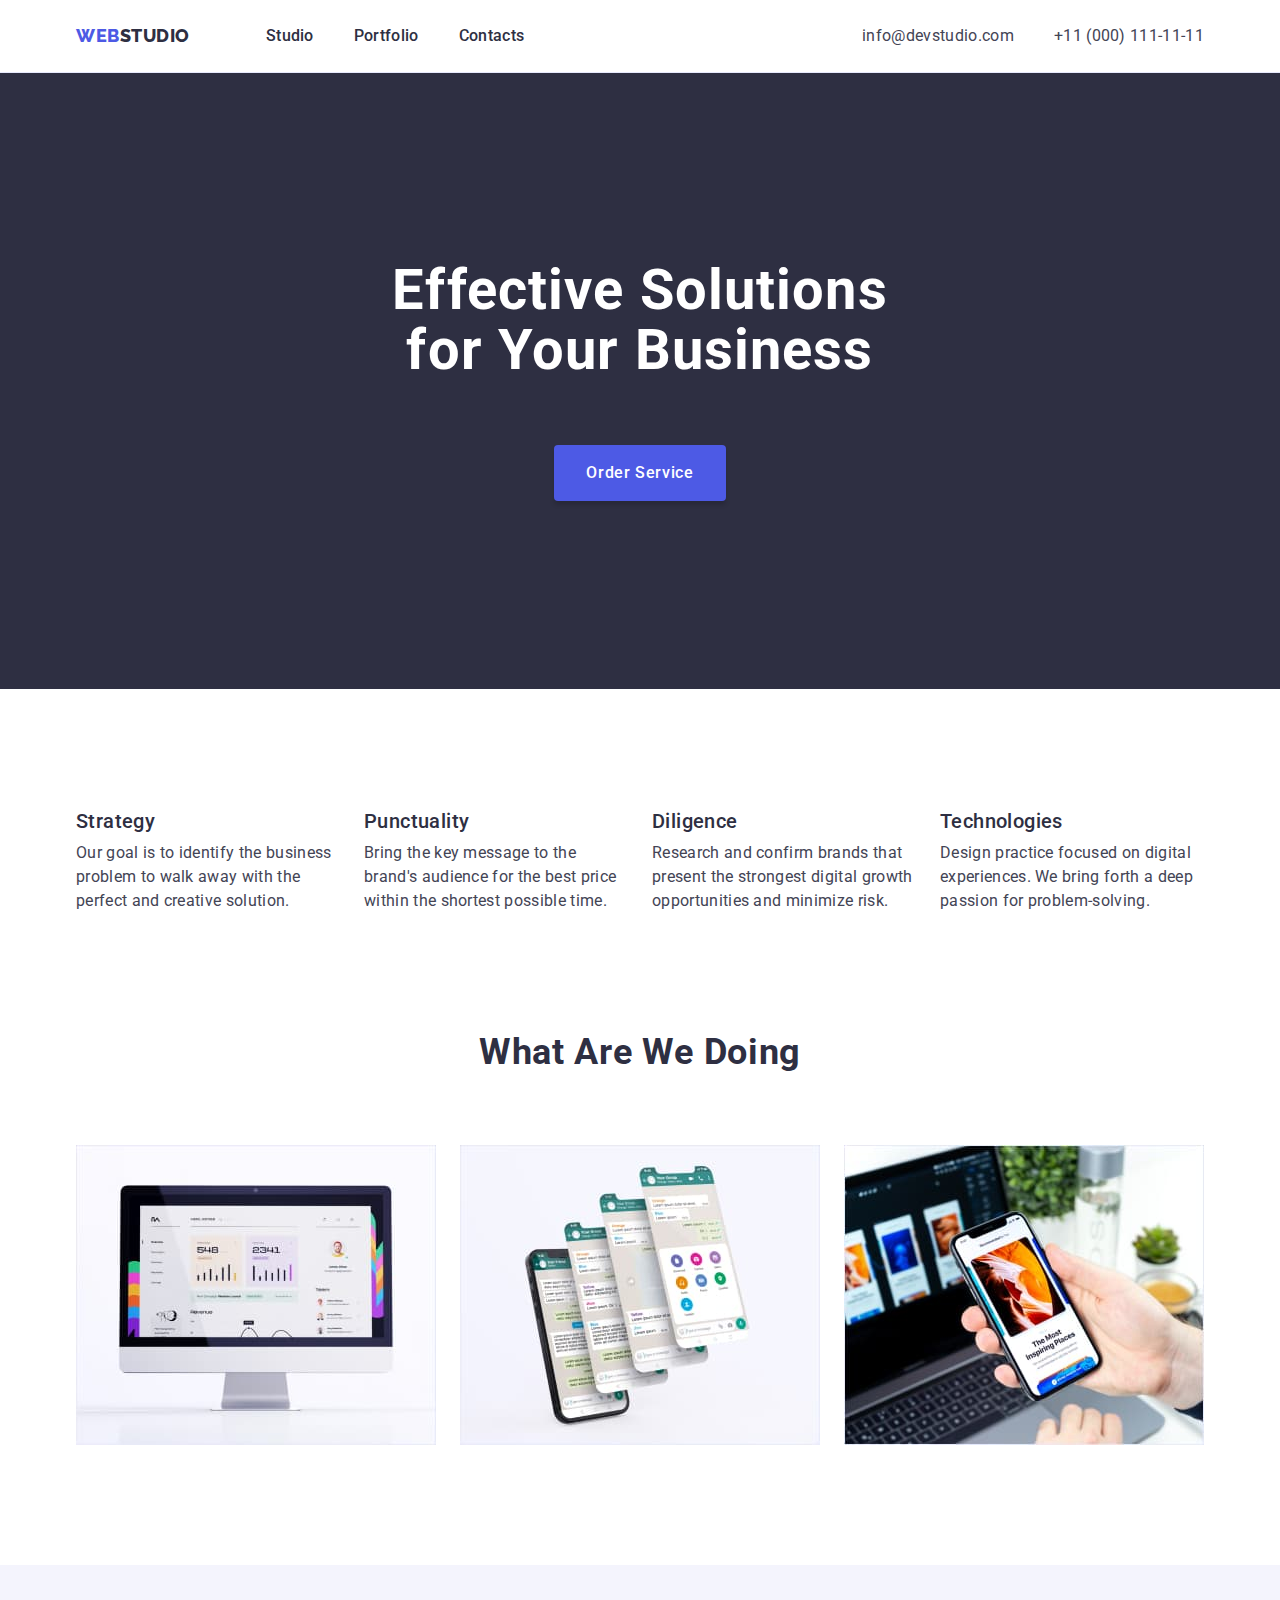
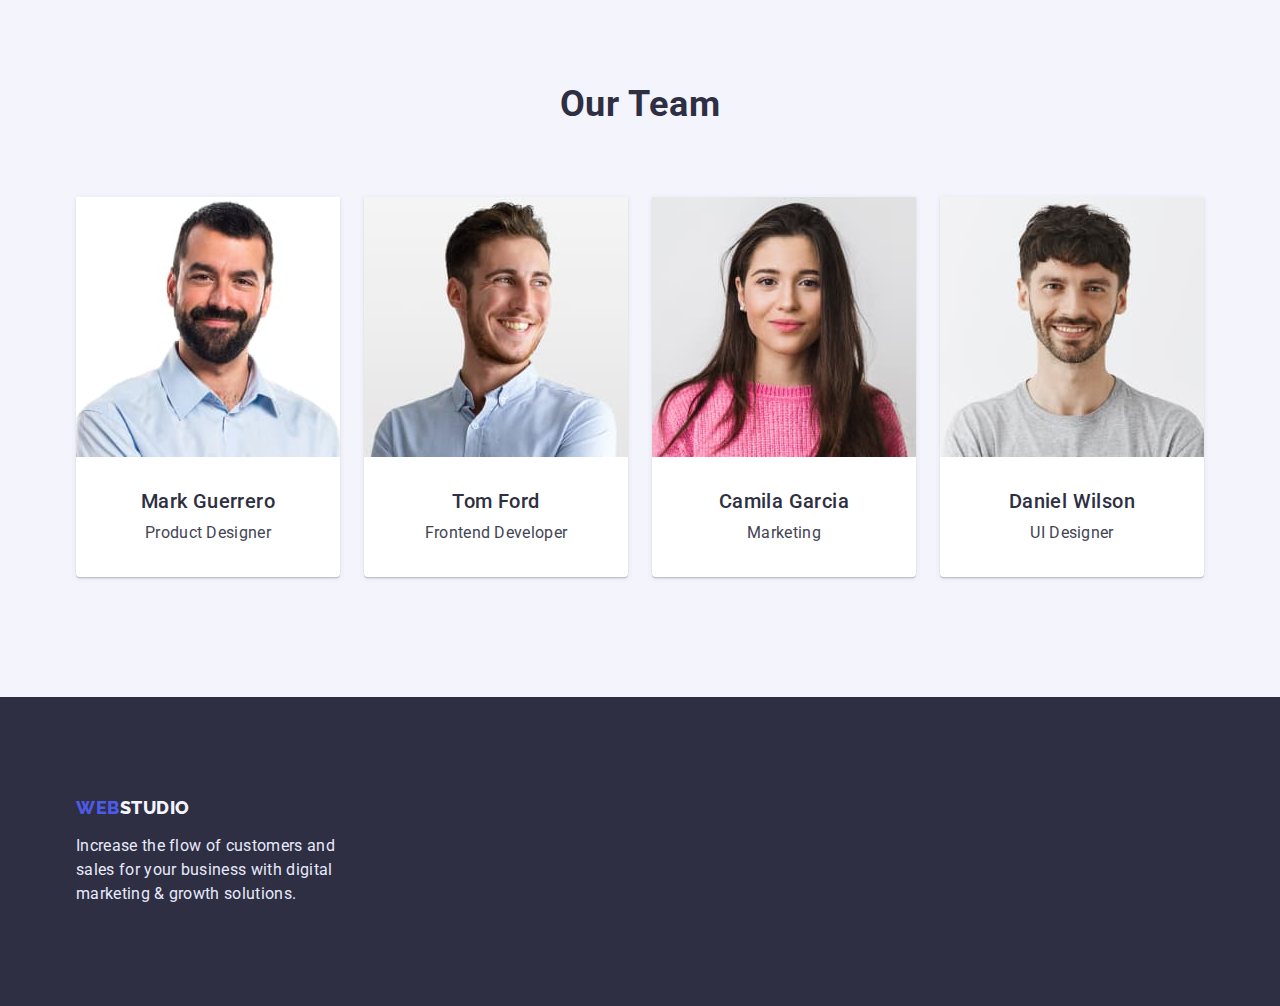
==== index.html @ 1bf8ed66 "Initial commit" ====
<!DOCTYPE html>
<html lang="en">
  <head>
    <meta charset="UTF-8" />
    <meta http-equiv="X-UA-Compatible" content="IE=edge" />
    <meta name="viewport" content="width=, initial-scale=1.0" />
    <title>Document</title>
    <link rel="preconnect" href="https://fonts.googleapis.com" />
    <link rel="preconnect" href="https://fonts.gstatic.com" crossorigin />
    <link
      href="https://fonts.googleapis.com/css2?family=Raleway:wght@800&family=Roboto:wght@400;500;700;900&display=swap"
      rel="stylesheet"
    />
    <link
      rel="stylesheet"
      href="https://cdn.jsdelivr.net/npm/modern-normalize@1.1.0/modern-normalize.min.css"
    />
    <link rel="stylesheet" href="./css/style.css" />
  </head>
  <body>
    <header class="section-header">
      <div class="container header-container">
        <nav class="header-navigation">
          <a class="header-logo link" href="./index.html">
            <span>Web</span>Studio</a
          >
          <ul class="header-list list">
            <li class="header-links">
              <a class="header-link link" href="./index.html">Studio</a>
            </li>
            <li class="header-links">
              <a class="header-link link" href="./portfolio.html">Portfolio</a>
            </li>
            <li class="header-links">
              <a class="header-link link" href="#Contacts">Contacts</a>
            </li>
          </ul>
        </nav>
        <address class="link-address">
          <ul class="contact-list list">
            <li class="contact-item">
              <a class="contact-link link" href="mailto:info@devstudio.com"
                >info@devstudio.com</a
              >
            </li>
            <li class="contact-item">
              <a class="contact-tel link" href="tel:+110001111111"
                >+11 (000) 111-11-11</a
              >
            </li>
          </ul>
        </address>
      </div>
    </header>
    <main>
      <!--section1-->
      <section class="hero section">
        <div class="container">
          <h1 class="hero-title">Effective Solutions for Your Business</h1>
          <button type="button" class="hero-btn">Order Service</button>
        </div>
      </section>
      <!--section2-->
      <section class="feature section">
        <div class="container">
          <h2 class="visually-hidden">Features</h2>
          <ul class="feature-list list">
            <li class="list-item">
              <h3 class="feature-subtitle section-subtitle">Strategy</h3>
              <p class="feature-text section-text">
                Our goal is to identify the business problem to walk away with
                the perfect and creative solution.
              </p>
            </li>
            <li class="list-item">
              <h3 class="feature-subtitle section-subtitle">Punctuality</h3>
              <p class="feature-text section-text">
                Bring the key message to the brand's audience for the best price
                within the shortest possible time.
              </p>
            </li>
            <li class="list-item">
              <h3 class="feature-subtitle section-subtitle">Diligence</h3>
              <p class="feature-text section-text">
                Research and confirm brands that present the strongest digital
                growth opportunities and minimize risk.
              </p>
            </li>
            <li class="list-item">
              <h3 class="feature-subtitle section-subtitle">Technologies</h3>
              <p class="feature-text section-text">
                Design practice focused on digital experiences. We bring forth a
                deep passion for problem-solving.
              </p>
            </li>
          </ul>
        </div>
      </section>
      <!--section3-->
      <section class="about section">
        <div class="container">
          <h2 class="about-title section-title">What are we doing</h2>
          <ul class="list-about list">
            <li class="list-about-item">
              <img
                src="./images/desktop.jpg"
                alt="computer monitor"
                width="360"
              />
            </li>
            <li class="list-about-item">
              <img src="./images/phone_app.jpg" alt="phone apps" width="360" />
            </li>
            <li class="list-about-item">
              <img
                src="./images/connection.jpg"
                alt="take a phone in a hand near the laptop"
                width="360"
              />
            </li>
          </ul>
        </div>
      </section>
      <!--section4-->
      <section class="team section">
        <div class="container">
          <h2 class="team-title section-title">Our Team</h2>
          <ul class="about-team list">
            <li class="team-card">
              <img src="./images/mark.jpg" alt="man" width="264" />
              <div class="card-content">
                <h3 class="team-subtitle section-subtitle">Mark Guerrero</h3>
                <p class="team-text section-text">Product Designer</p>
              </div>
            </li>
            <li class="team-card">
              <img src="./images/tom.jpg" alt="man" width="264" />
              <div class="card-content">
                <h3 class="team-subtitle section-subtitle">Tom Ford</h3>
                <p class="team-text section-text">Frontend Developer</p>
              </div>
            </li>
            <li class="team-card">
              <img src="./images/camila.jpg" alt="woman" width="264" />
              <div class="card-content">
                <h3 class="team-subtitle section-subtitle">Camila Garcia</h3>
                <p class="team-text section-text">Marketing</p>
              </div>
            </li>
            <li class="team-card">
              <img src="./images/daniel.jpg" alt="man" width="264" />
              <div class="card-content">
                <h3 class="team-subtitle section-subtitle">Daniel Wilson</h3>
                <p class="team-text section-text">UI Designer</p>
              </div>
            </li>
          </ul>
        </div>
      </section>
    </main>
    <!--Footer-->
    <footer class="footer">
      <div class="container">
        <a class="footer-logo link" href="./index.html">
          <span>Web</span>Studio</a
        >
        <p class="footer-text">
          Increase the flow of customers and sales for your business with
          digital marketing & growth solutions.
        </p>
      </div>
    </footer>
  </body>
</html>
---- css/style.css ----
:root {
  --main-title-color: #2e2f42;
  --second-title-color: #ffffff;
  --main-text-color: #434455;
  --second-text-color: #e7e9fc;
  --main-link-text-color: #2e2f42;
  --second-link-text-color: #4d5ae5;
  --third-link-text-color: #f4f4fd;
  --main-btn-text-color: #4d5ae5;
  --second-btn-text-color: #ffffff;
  --main-btn-bcg-color: #4d5ae5;
  --second-btn-bcg-color: #f4f4fd;
  --hero-btn-bcg-color: #404bbf;
  --accent-color: #4d5ae5;
  --main-bcg-color: #ffffff;
  --second-bcg-color: #2e2f42;
  --third-bcg-color: #f4f4fd;
}

/* body */
body {
  font-family: "Roboto", sans-serif;
  background-color: var(--main-bcg-color);
  font-size: 16px;
}

.list {
  padding: 0;
  margin: 0;

  list-style: none;
}

.list-item {
  width: calc((100% - 72px) / 4);
}
.list-item:not(:last-child) {
  margin-right: 24px;
}
h1,
h2,
h3,
p {
  margin-top: 0;
  margin-bottom: 0;
}
.link {
  text-decoration: none;
}
.section-title {
  margin-bottom: 72px;
  text-align: center;

  font-size: 36px;
  line-height: 1.11;

  letter-spacing: 0.02em;
  text-transform: capitalize;
  color: var(--main-title-color);
}
.section-subtitle {
  margin-bottom: 8px;

  font-weight: 500;
  font-size: 20px;
  line-height: 1.2;
  letter-spacing: 0.02em;
  color: var(--main-title-color);
}
.section-text {
  line-height: 1.5;
  letter-spacing: 0.02em;
  color: var(--main-text-color);
}
.visually-hidden {
  position: absolute;
  white-space: nowrap;
  width: 1px;
  height: 1px;
  overflow: hidden;
  border: 0;
  padding: 0;
  clip: rect(0 0 0 0);
  clip-path: inset(50%);
  margin: -1px;
}
.section{
  padding: 120px 0;
}
.container {
  max-width: 1158px;
  padding: 0px 15px;
  margin: 0 auto;
}

img {
  display: block;
  max-width: 100%;
  height: auto;
}
/* header */
.section-header {
  border-bottom: 1px solid #e7e9fc;
}
.header-container {
  display: flex;
  align-items: center;
  justify-content: space-between;
}

.header-navigation {
  display: flex;
  align-items: center;
}

.header-list,
.contact-list {
  display: flex;
}

.header-list .link,
.contact-list .link {
  display: block;
  padding: 24px 0;
}

.header-links:not(:last-child),
.contact-item:not(:last-child) {
  margin-right: 40px;
}

.header-link {
  font-weight: 500;
  line-height: 1.5;
  letter-spacing: 0.02em;
  color: var(--main-link-text-color);
}
.header-link:hover,
.header-link:focus {
  color: var(--accent-color);
}
.header-logo {
  margin-right: 76px;
  font-family: "Raleway", sans-serif;
  font-weight: 800;
  font-size: 18px;
  line-height: 1.33;
  
  letter-spacing: 0.03em;
  text-transform: uppercase;
  color: var(--main-link-text-color);
}

.header-logo span {
  color: var(--second-link-text-color);
}

.link-address {
  font-style: normal;
}

.contact-list {
  margin-left: auto;
}

.contact-item {
  display: block;
}

.contact-link,
.contact-tel {
  line-height: 1.5;
  letter-spacing: 0.02em;
  color: var(--main-text-color);
}
.contact-link:hover,
.contact-link:focus {
  color: var(--accent-color);
}

/* section1 */
.hero {
  padding: 188px 0;
  text-align: center;
  background: var(--second-bcg-color);
}
.hero-title {
  width: 500px;
  margin: 0 auto  64px;

  font-size: 56px;
  line-height: 1.07;
  letter-spacing: 0.02em;
  color: var(--second-title-color);
}

.hero-btn {
  border: none;
  display: inline-block;
  padding: 16px 32px;
  font-family: inherit;
  font-weight: 500;
  font-size: 16px;
  line-height: 1.5;
  letter-spacing: 0.04em;
  color: var(--second-btn-text-color);
  background: var(--main-btn-bcg-color);
  box-shadow: 0px 4px 4px rgba(0, 0, 0, 0.15);
  border-radius: 4px;
  cursor: pointer;
}
.hero-btn:hover,
.hero-btn:focus {
  background: var(--hero-btn-bcg-color);
  box-shadow: 0px 4px 4px rgba(0, 0, 0, 0.15);
  border-radius: 4px;
}
/* Portfolio */
.btn {
  display: inline-block;
}
.list-btn .btn + .btn {
  margin-left: 24px;
}

.list-btn {
  margin-bottom: 72px;
  text-align: center;
}

.btn-items {
  padding: 12px 24px;

  font-family: inherit;
  font-weight: 500;
  font-size: 16px;
  line-height: 1.5;
  display: flex;
  align-items: center;
  text-align: center;
  letter-spacing: 0.04em;
  color: var(--main-btn-text-color);
  background: var(--second-btn-bcg-color);
  border: 1px solid #e7e9fc;
  border-radius: 4px;
  cursor: pointer;
}

.btn-items:hover,
.btn-items:focus {
  background: var(--main-btn-bcg-color);
  box-shadow: 0px 3px 1px rgba(0, 0, 0, 0.1), 0px 2px 1px rgba(0, 0, 0, 0.08),
    0px 2px 2px rgba(0, 0, 0, 0.12);
  border-radius: 4px;
  color: var(--second-btn-text-color);
}

.portfolio {
  padding-top: 96px;
}
.image-list {
  display: flex;
  flex-wrap: wrap;
  row-gap: 48px;
  column-gap: 24px;
}

.image-item {
  width: calc((100% - 48px) / 3);
  padding: 0;
}

.img {
  padding: 32px 16px;
  border-right: 1px solid #e7e9fc;
  border-left: 1px solid #e7e9fc;
  border-bottom: 1px solid #e7e9fc;
}

/* section2 */

.feature-list {
  display: flex;
}

.list .list-item {
  text-align: left;
}

/* section3 */
.about {
  padding-top: 0;
}
.list-about {
  display: flex;
  gap: 24px;
}
.list-about-item {
  min-width: 360px;
}

/* section4 */
.team {
  background: var(--third-bcg-color);
}
.about-team {
  display: flex;
  flex-wrap: wrap;
  gap: 24px;
}
.card-content {
  padding: 32px 0;
}
.team-card {
  display: inline-block;
  text-align: center;

  background: var(--main-bcg-color);
  box-shadow: 0px 1px 6px rgba(46, 47, 66, 0.08),
    0px 1px 1px rgba(46, 47, 66, 0.16), 0px 2px 1px rgba(46, 47, 66, 0.08);
  border-radius: 0px 0px 4px 4px;
}
/* footer */
.footer {
  padding: 100px 0;

  background: var(--second-bcg-color);
}

.footer-logo {
  margin-bottom: 16px;
  font-family: "Raleway", sans-serif;
  font-style: normal;
  font-weight: 800;
  font-size: 18px;
  line-height: 1.17;
  display: block;
  
  letter-spacing: 0.03em;
  text-transform: uppercase;
  color: var(--third-link-text-color);
}
.footer-logo span {
  color: var(--second-link-text-color);
}
.footer-text {
  width: 264px;
  text-align: left;
  line-height: 1.5;
  letter-spacing: 0.02em;
  color: var(--second-text-color);
}
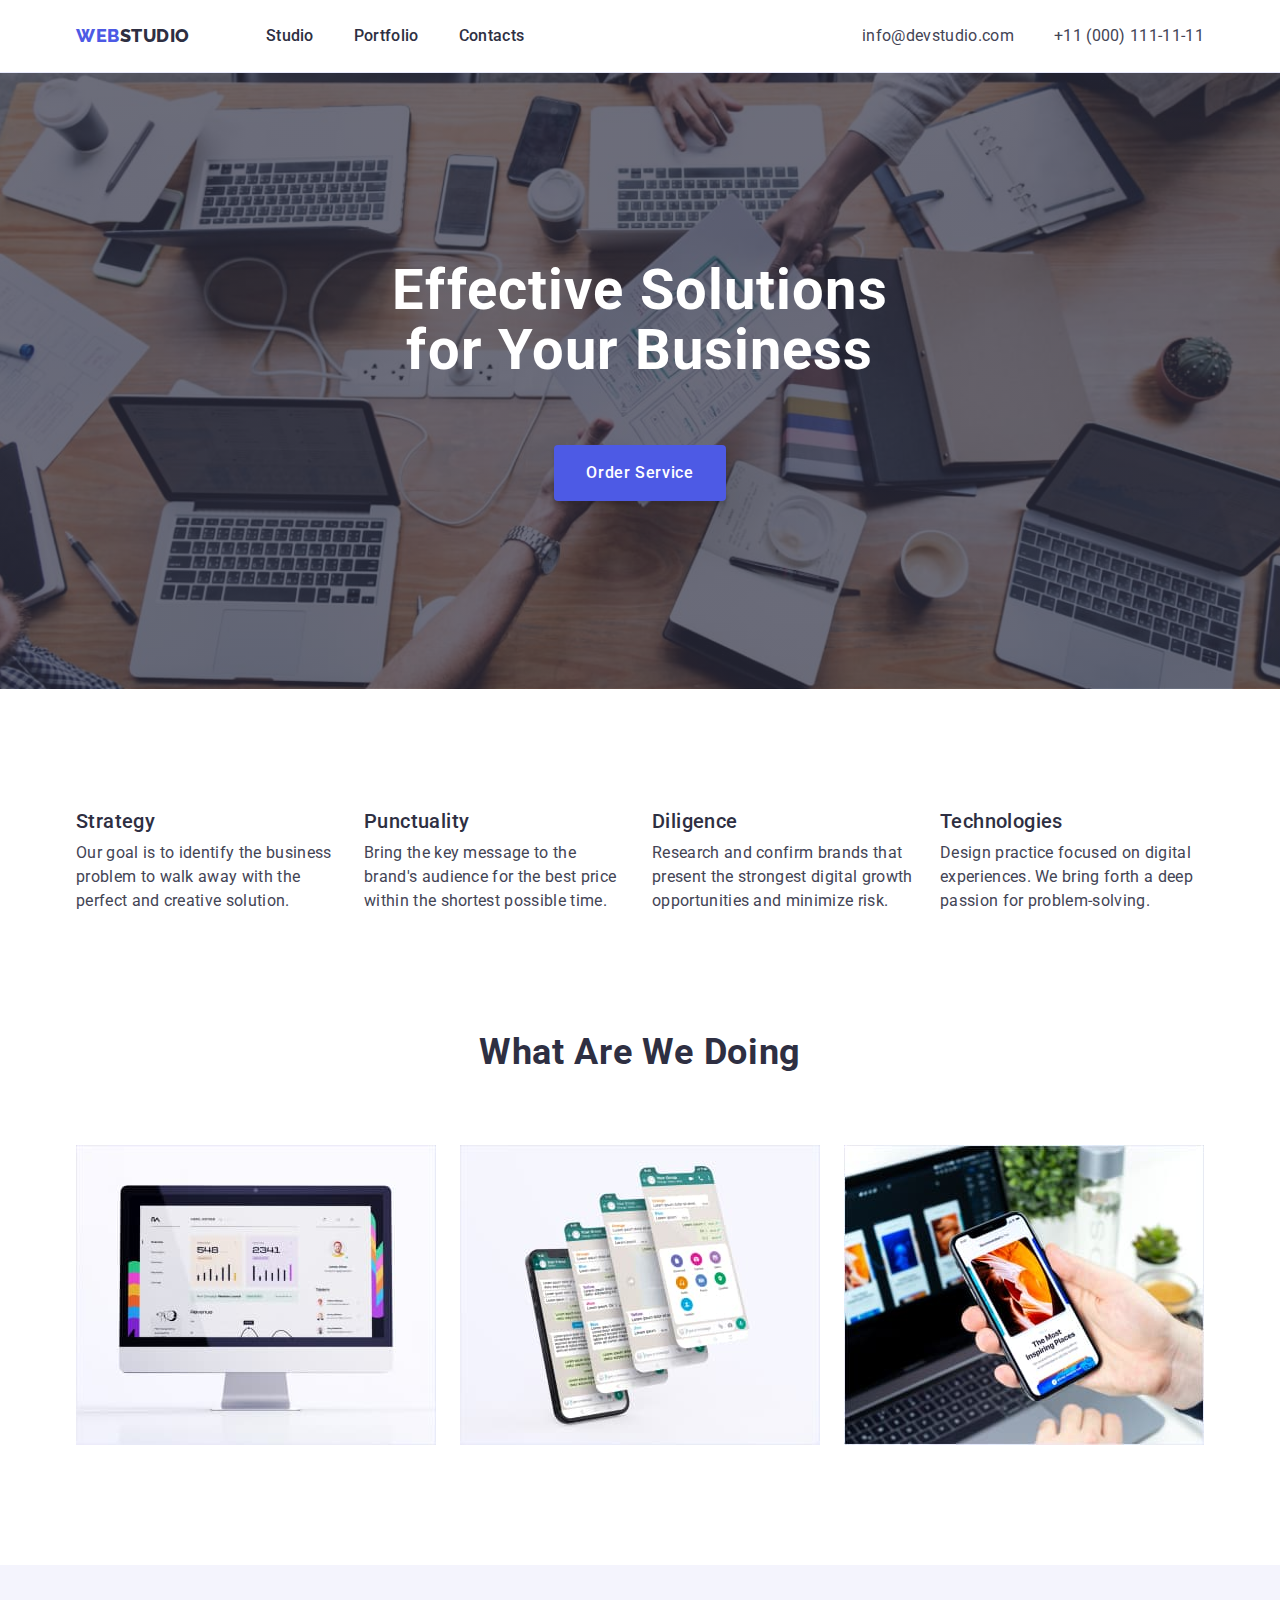
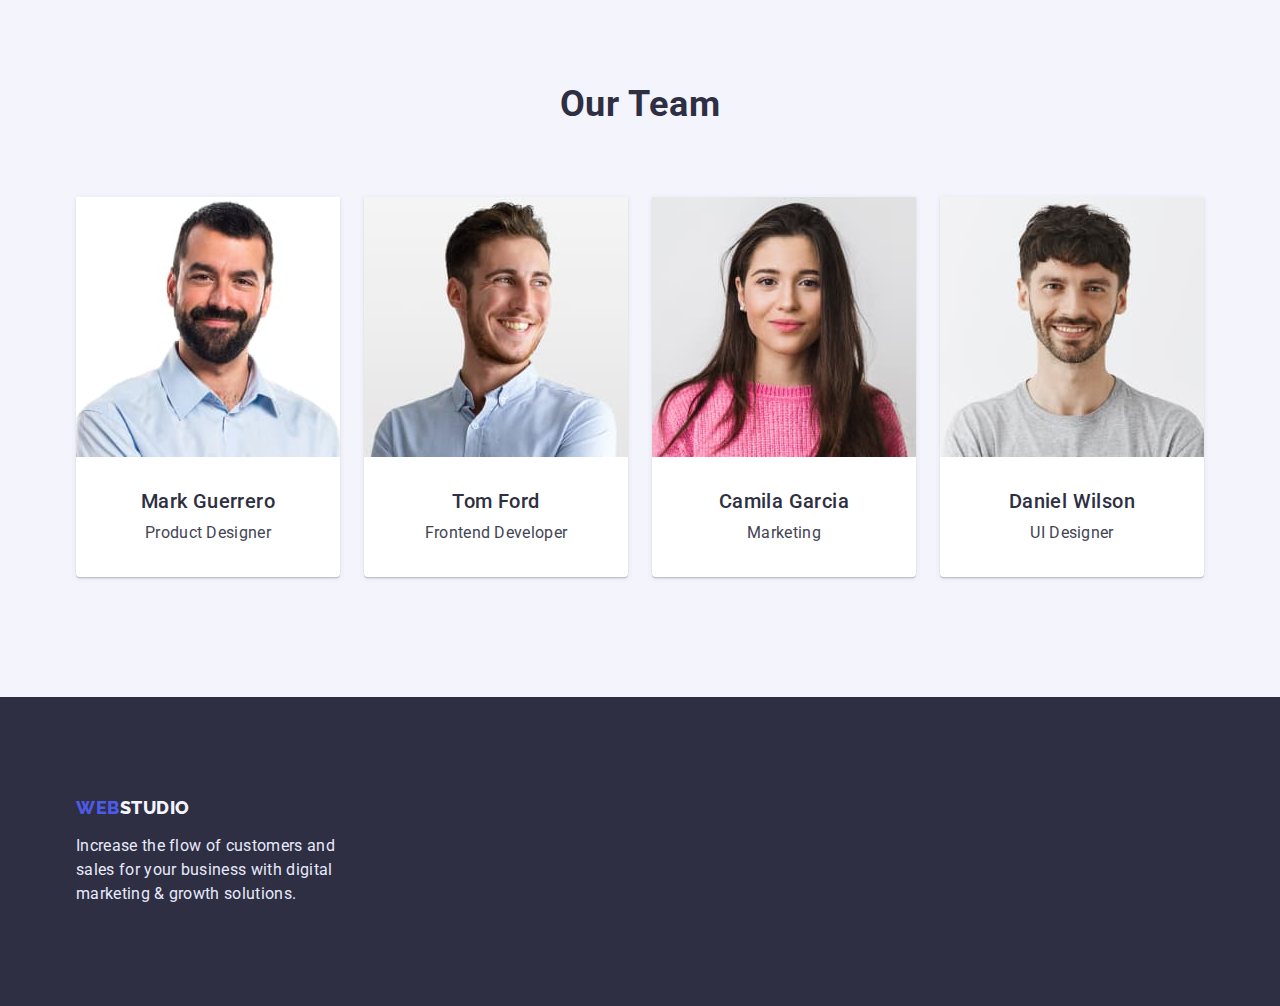
==== commit 50562341: "update style.css, index.html, portfolio.html, added-photo hero-bg" ====
--- a/index.html
+++ b/index.html
@@ -18,7 +18,7 @@
     <link rel="stylesheet" href="./css/style.css" />
   </head>
   <body>
-    <header class="section-header">
+    <header class="section-header section">
       <div class="container header-container">
         <nav class="header-navigation">
           <a class="header-logo link" href="./index.html">
@@ -159,7 +159,7 @@
       </section>
     </main>
     <!--Footer-->
-    <footer class="footer">
+    <footer class="footer section">
       <div class="container">
         <a class="footer-logo link" href="./index.html">
           <span>Web</span>Studio</a
--- a/css/style.css
+++ b/css/style.css
@@ -84,7 +84,8 @@
   clip-path: inset(50%);
   margin: -1px;
 }
-.section{
+.section {
+  max-width: 1440px;
   padding: 120px 0;
 }
 .container {
@@ -100,6 +101,7 @@
 }
 /* header */
 .section-header {
+  padding: 0;
   border-bottom: 1px solid #e7e9fc;
 }
 .header-container {
@@ -145,7 +147,7 @@
   font-weight: 800;
   font-size: 18px;
   line-height: 1.33;
-  
+
   letter-spacing: 0.03em;
   text-transform: uppercase;
   color: var(--main-link-text-color);
@@ -183,10 +185,19 @@
   padding: 188px 0;
   text-align: center;
   background: var(--second-bcg-color);
+
+  background-image: linear-gradient(
+      rgba(46, 47, 66, 0.7),
+      rgba(46, 47, 66, 0.7)
+    ),
+    url(../images/people-office.jpg);
+  background-repeat: no-repeat;
+  background-position: center;
+  background-size: cover;
 }
 .hero-title {
   width: 500px;
-  margin: 0 auto  64px;
+  margin: 0 auto 64px;
 
   font-size: 56px;
   line-height: 1.07;
@@ -335,7 +346,7 @@
   font-size: 18px;
   line-height: 1.17;
   display: block;
-  
+
   letter-spacing: 0.03em;
   text-transform: uppercase;
   color: var(--third-link-text-color);
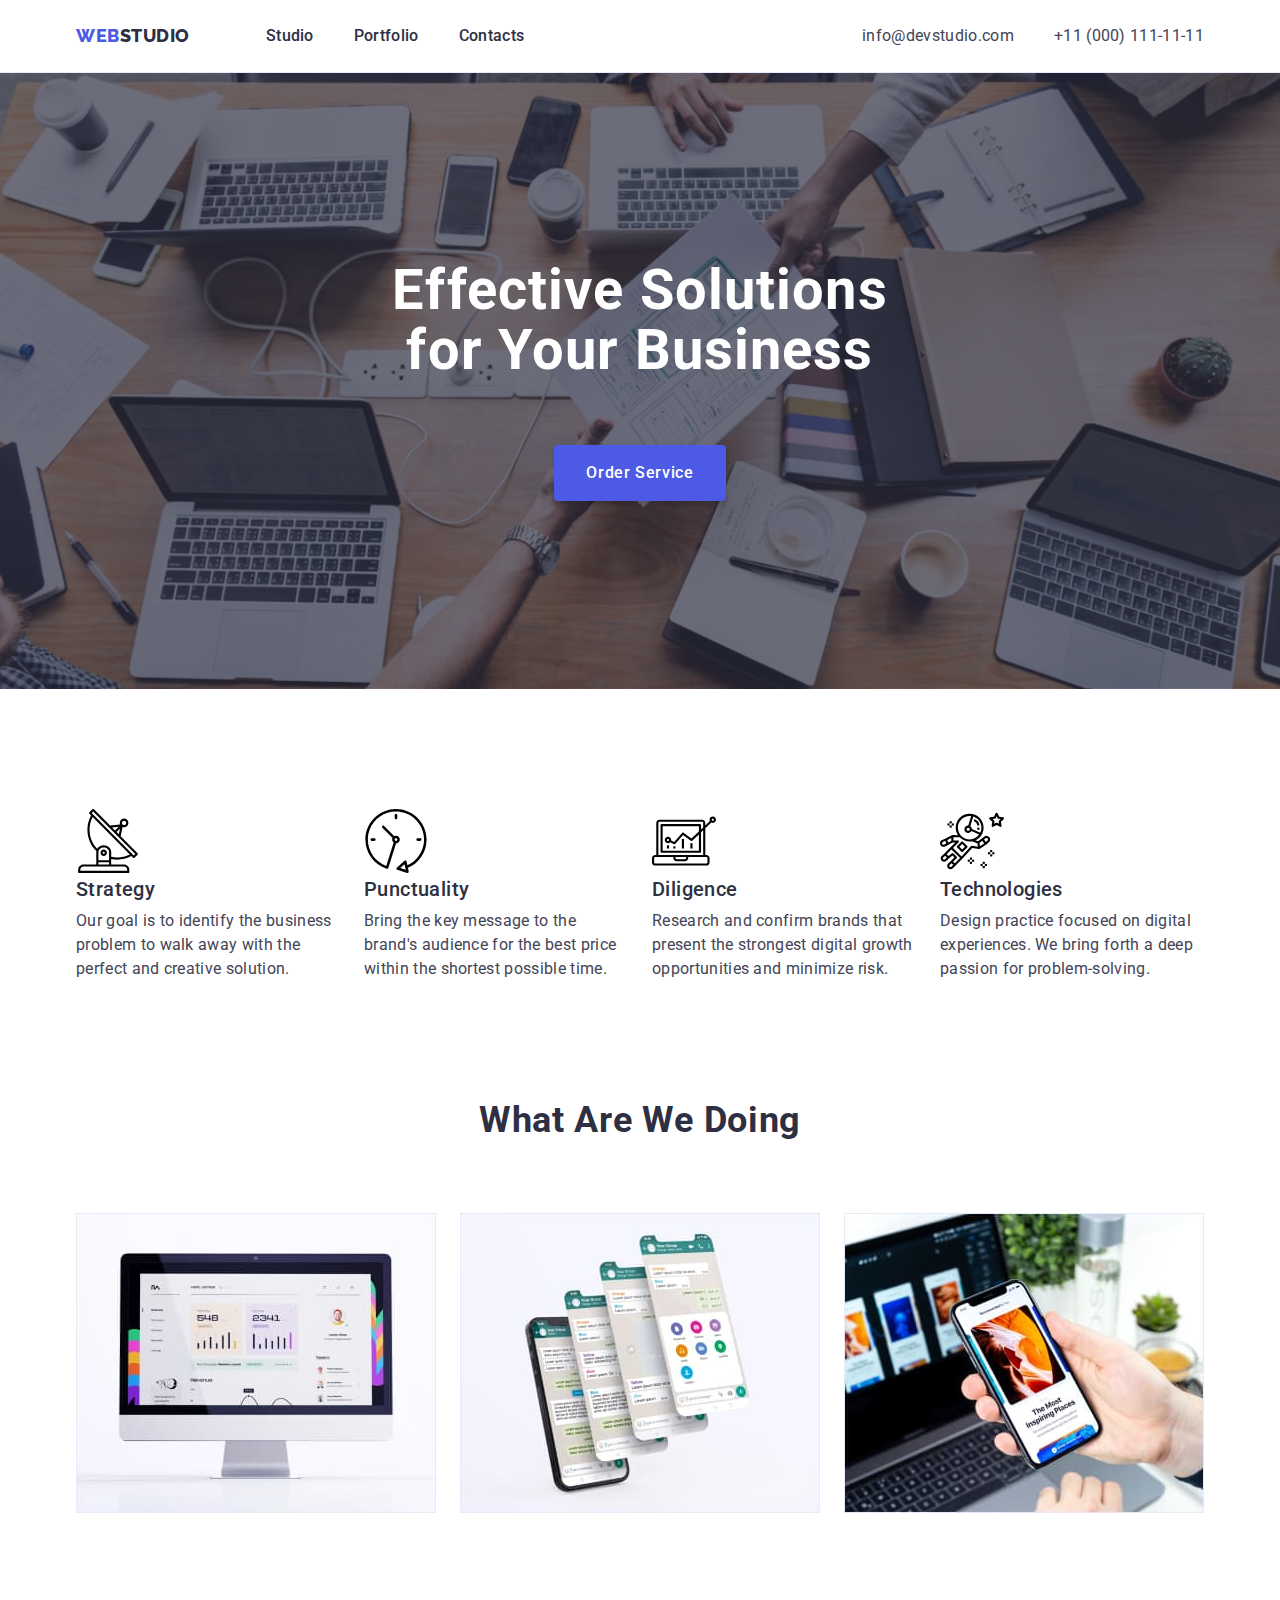
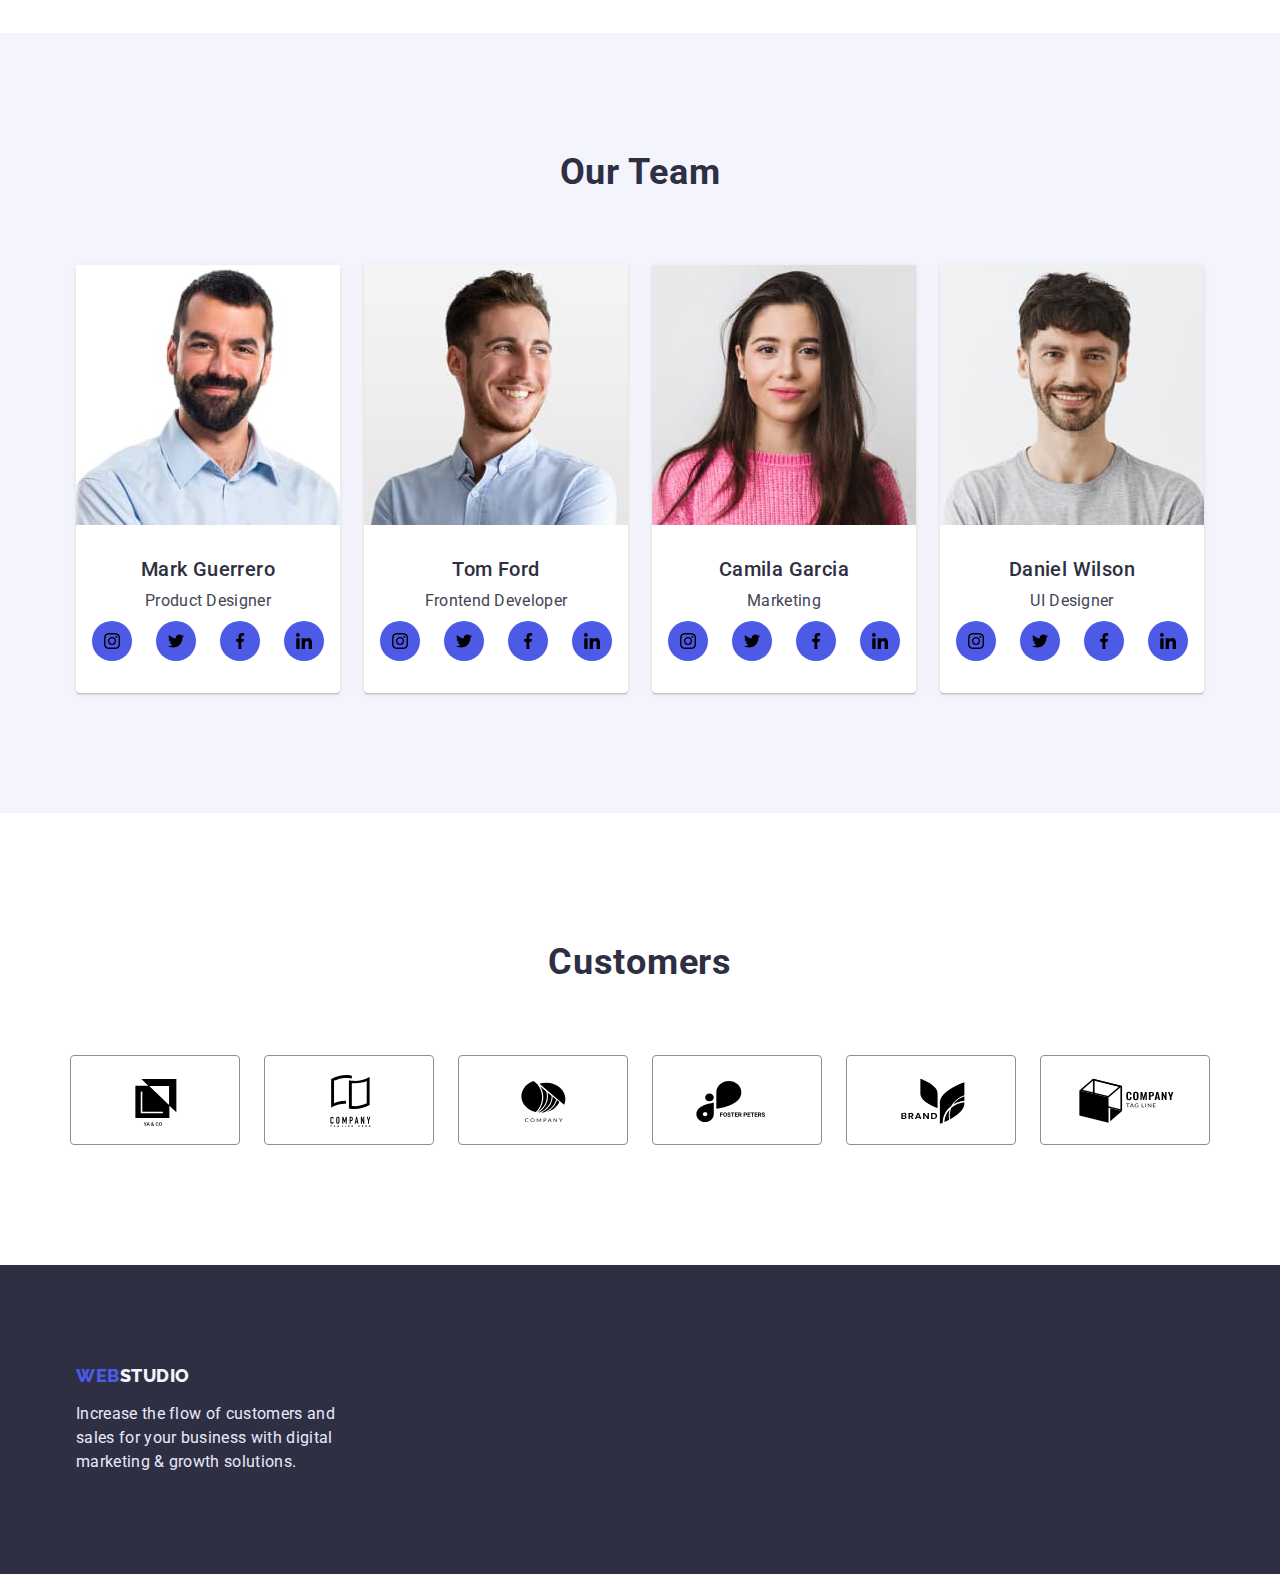
==== commit 36e5eebd: "update style.css, index.html; added sprite.svg" ====
--- a/index.html
+++ b/index.html
@@ -66,27 +66,39 @@
           <h2 class="visually-hidden">Features</h2>
           <ul class="feature-list list">
             <li class="list-item">
+              <svg class="icon" width="64" height="64">
+                <use href="./images/sprite.svg#antenna"></use>
+              </svg>
               <h3 class="feature-subtitle section-subtitle">Strategy</h3>
               <p class="feature-text section-text">
                 Our goal is to identify the business problem to walk away with
                 the perfect and creative solution.
               </p>
             </li>
-            <li class="list-item">
+            <li class="list-item icon-clock">
+              <svg class="icon" width="64" height="64">
+                <use href="./images/sprite.svg#clock"></use>
+              </svg>
               <h3 class="feature-subtitle section-subtitle">Punctuality</h3>
               <p class="feature-text section-text">
                 Bring the key message to the brand's audience for the best price
                 within the shortest possible time.
               </p>
             </li>
-            <li class="list-item">
+            <li class="list-item icon-diagram">
+              <svg class="icon" width="64" height="64">
+                <use href="./images/sprite.svg#diagram"></use>
+              </svg>
               <h3 class="feature-subtitle section-subtitle">Diligence</h3>
               <p class="feature-text section-text">
                 Research and confirm brands that present the strongest digital
                 growth opportunities and minimize risk.
               </p>
             </li>
-            <li class="list-item">
+            <li class="list-item icon-astronaut">
+              <svg class="icon" width="64" height="64">
+                <use href="./images/sprite.svg#astronaut"></use>
+              </svg>
               <h3 class="feature-subtitle section-subtitle">Technologies</h3>
               <p class="feature-text section-text">
                 Design practice focused on digital experiences. We bring forth a
@@ -131,6 +143,36 @@
               <div class="card-content">
                 <h3 class="team-subtitle section-subtitle">Mark Guerrero</h3>
                 <p class="team-text section-text">Product Designer</p>
+                <ul class="social-list list">
+                  <li class="social-list-item">
+                    <a href="" class="social-list-link">
+                      <svg class="social-list-icon" width="16" height="16">
+                        <use href="./images/sprite.svg#instagram"></use>
+                      </svg>
+                    </a>
+                  </li>
+                  <li class="social-list-item">
+                    <a href="" class="social-list-link">
+                      <svg class="social-list-icon" width="16" height="16">
+                        <use href="./images/sprite.svg#twitter"></use>
+                      </svg>
+                    </a>
+                  </li>
+                  <li class="social-list-item">
+                    <a href="" class="social-list-link">
+                      <svg class="social-list-icon" width="16" height="16">
+                        <use href="./images/sprite.svg#facebook"></use>
+                      </svg>
+                    </a>
+                  </li>
+                  <li class="social-list-item">
+                    <a href="" class="social-list-link">
+                      <svg class="social-list-icon" width="16" height="16">
+                        <use href="./images/sprite.svg#linkedin"></use>
+                      </svg>
+                    </a>
+                  </li>
+                </ul>
               </div>
             </li>
             <li class="team-card">
@@ -138,6 +180,36 @@
               <div class="card-content">
                 <h3 class="team-subtitle section-subtitle">Tom Ford</h3>
                 <p class="team-text section-text">Frontend Developer</p>
+                <ul class="social-list list">
+                  <li class="social-list-item">
+                    <a href="" class="social-list-link">
+                      <svg class="social-list-icon" width="16" height="16">
+                        <use href="./images/sprite.svg#instagram"></use>
+                      </svg>
+                    </a>
+                  </li>
+                  <li class="social-list-item">
+                    <a href="" class="social-list-link">
+                      <svg class="social-list-icon" width="16" height="16">
+                        <use href="./images/sprite.svg#twitter"></use>
+                      </svg>
+                    </a>
+                  </li>
+                  <li class="social-list-item">
+                    <a href="" class="social-list-link">
+                      <svg class="social-list-icon" width="16" height="16">
+                        <use href="./images/sprite.svg#facebook"></use>
+                      </svg>
+                    </a>
+                  </li>
+                  <li class="social-list-item">
+                    <a href="" class="social-list-link">
+                      <svg class="social-list-icon" width="16" height="16">
+                        <use href="./images/sprite.svg#linkedin"></use>
+                      </svg>
+                    </a>
+                  </li>
+                </ul>
               </div>
             </li>
             <li class="team-card">
@@ -145,6 +217,36 @@
               <div class="card-content">
                 <h3 class="team-subtitle section-subtitle">Camila Garcia</h3>
                 <p class="team-text section-text">Marketing</p>
+                <ul class="social-list list">
+                  <li class="social-list-item">
+                    <a href="" class="social-list-link">
+                      <svg class="social-list-icon" width="16" height="16">
+                        <use href="./images/sprite.svg#instagram"></use>
+                      </svg>
+                    </a>
+                  </li>
+                  <li class="social-list-item">
+                    <a href="" class="social-list-link">
+                      <svg class="social-list-icon" width="16" height="16">
+                        <use href="./images/sprite.svg#twitter"></use>
+                      </svg>
+                    </a>
+                  </li>
+                  <li class="social-list-item">
+                    <a href="" class="social-list-link">
+                      <svg class="social-list-icon" width="16" height="16">
+                        <use href="./images/sprite.svg#facebook"></use>
+                      </svg>
+                    </a>
+                  </li>
+                  <li class="social-list-item">
+                    <a href="" class="social-list-link">
+                      <svg class="social-list-icon" width="16" height="16">
+                        <use href="./images/sprite.svg#linkedin"></use>
+                      </svg>
+                    </a>
+                  </li>
+                </ul>
               </div>
             </li>
             <li class="team-card">
@@ -152,7 +254,87 @@
               <div class="card-content">
                 <h3 class="team-subtitle section-subtitle">Daniel Wilson</h3>
                 <p class="team-text section-text">UI Designer</p>
+                <ul class="social-list list">
+                  <li class="social-list-item">
+                    <a href="" class="social-list-link">
+                      <svg class="social-list-icon" width="16" height="16">
+                        <use href="./images/sprite.svg#instagram"></use>
+                      </svg>
+                    </a>
+                  </li>
+                  <li class="social-list-item">
+                    <a href="" class="social-list-link">
+                      <svg class="social-list-icon" width="16" height="16">
+                        <use href="./images/sprite.svg#twitter"></use>
+                      </svg>
+                    </a>
+                  </li>
+                  <li class="social-list-item">
+                    <a href="" class="social-list-link">
+                      <svg class="social-list-icon" width="16" height="16">
+                        <use href="./images/sprite.svg#facebook"></use>
+                      </svg>
+                    </a>
+                  </li>
+                  <li class="social-list-item">
+                    <a href="" class="social-list-link">
+                      <svg class="social-list-icon" width="16" height="16">
+                        <use href="./images/sprite.svg#linkedin"></use>
+                      </svg>
+                    </a>
+                  </li>
+                </ul>
               </div>
+            </li>
+          </ul>
+        </div>
+      </section>
+      <!--section5-->
+      <section class="customers section">
+        <div class="container">
+          <h2 class="section-title">Customers</h2>
+          <ul class="logo-list list">
+            <li class="logo-list-item">
+              <a href="" class="logo-list-link">
+                <svg class="logo-list-icon" width="104" height="56">
+                  <use href="./images/sprite.svg#Logo"></use>
+                </svg>
+              </a>
+            </li>
+            <li class="logo-list-item">
+              <a href="" class="logo-list-link">
+                <svg class="logo-list-icon" width="104" height="56">
+                  <use href="./images/sprite.svg#Logo-1"></use>
+                </svg>
+              </a>
+            </li>
+            <li class="logo-list-item">
+              <a href="" class="logo-list-link">
+                <svg class="logo-list-icon" width="104" height="56">
+                  <use href="./images/sprite.svg#Logo-2"></use>
+                </svg>
+              </a>
+            </li>
+            <li class="logo-list-item">
+              <a href="" class="logo-list-link">
+                <svg class="logo-list-icon" width="104" height="56">
+                  <use href="./images/sprite.svg#Logo-3"></use>
+                </svg>
+              </a>
+            </li>
+            <li class="logo-list-item">
+              <a href="" class="logo-list-link">
+                <svg class="logo-list-icon" width="104" height="56">
+                  <use href="./images/sprite.svg#Logo-4"></use>
+                </svg>
+              </a>
+            </li>
+            <li class="logo-list-item">
+              <a href="" class="logo-list-link">
+                <svg class="logo-list-icon" width="104" height="56">
+                  <use href="./images/sprite.svg#Logo-5"></use>
+                </svg>
+              </a>
             </li>
           </ul>
         </div>
--- a/css/style.css
+++ b/css/style.css
@@ -86,6 +86,7 @@
 }
 .section {
   max-width: 1440px;
+  margin: 0 auto;
   padding: 120px 0;
 }
 .container {
@@ -297,6 +298,18 @@
 .list .list-item {
   text-align: left;
 }
+.antenna-icon::before {
+  display: block;
+  content: "";
+  margin-bottom: 8px;
+  height: 112px;
+
+  background-size: auto;
+  background-repeat: no-repeat;
+  background-position: center;
+  background-color: #f4f4fd;
+  border-radius: 4px;
+}
 
 /* section3 */
 .about {
@@ -322,6 +335,35 @@
 .card-content {
   padding: 32px 0;
 }
+.team-text {
+  margin-bottom: 8px;
+}
+.social-list {
+  display: flex;
+  justify-content: center;
+  gap: 24px;
+}
+.social-list-link {
+  display: flex;
+  justify-content: center;
+  align-items: center;
+  height: 40px;
+  width: 40px;
+
+  background-color: #4d5ae5;
+  border-radius: 50%;
+}
+/* .social-list-icon {
+  fill: #f4f4fd;
+} */
+.social-list-link:hover,
+.social-list-link:focus {
+  background-color: #404bbf;
+}
+/* .social-list-link:hover .social-list-icon,
+.social-list-link:focus .social-list-icon {
+  fill: aqua;
+} */
 .team-card {
   display: inline-block;
   text-align: center;
@@ -330,6 +372,31 @@
   box-shadow: 0px 1px 6px rgba(46, 47, 66, 0.08),
     0px 1px 1px rgba(46, 47, 66, 0.16), 0px 2px 1px rgba(46, 47, 66, 0.08);
   border-radius: 0px 0px 4px 4px;
+}
+
+/* section5 */
+.customers {
+  padding-top: 130px;
+}
+.logo-list {
+  display: flex;
+  justify-content: center;
+  gap: 24px;
+}
+.logo-list-item {
+  border: 1px solid #8e8f99;
+  border-radius: 4px;
+}
+.logo-list-link {
+  display: flex;
+  justify-content: center;
+  align-items: center;
+  width: 168px;
+  height: 88px;
+}
+.logo-list-link:hover .logo-list-icon,
+.logo-list-link:focus .logo-list-icon {
+  fill: #404bbf;
 }
 /* footer */
 .footer {
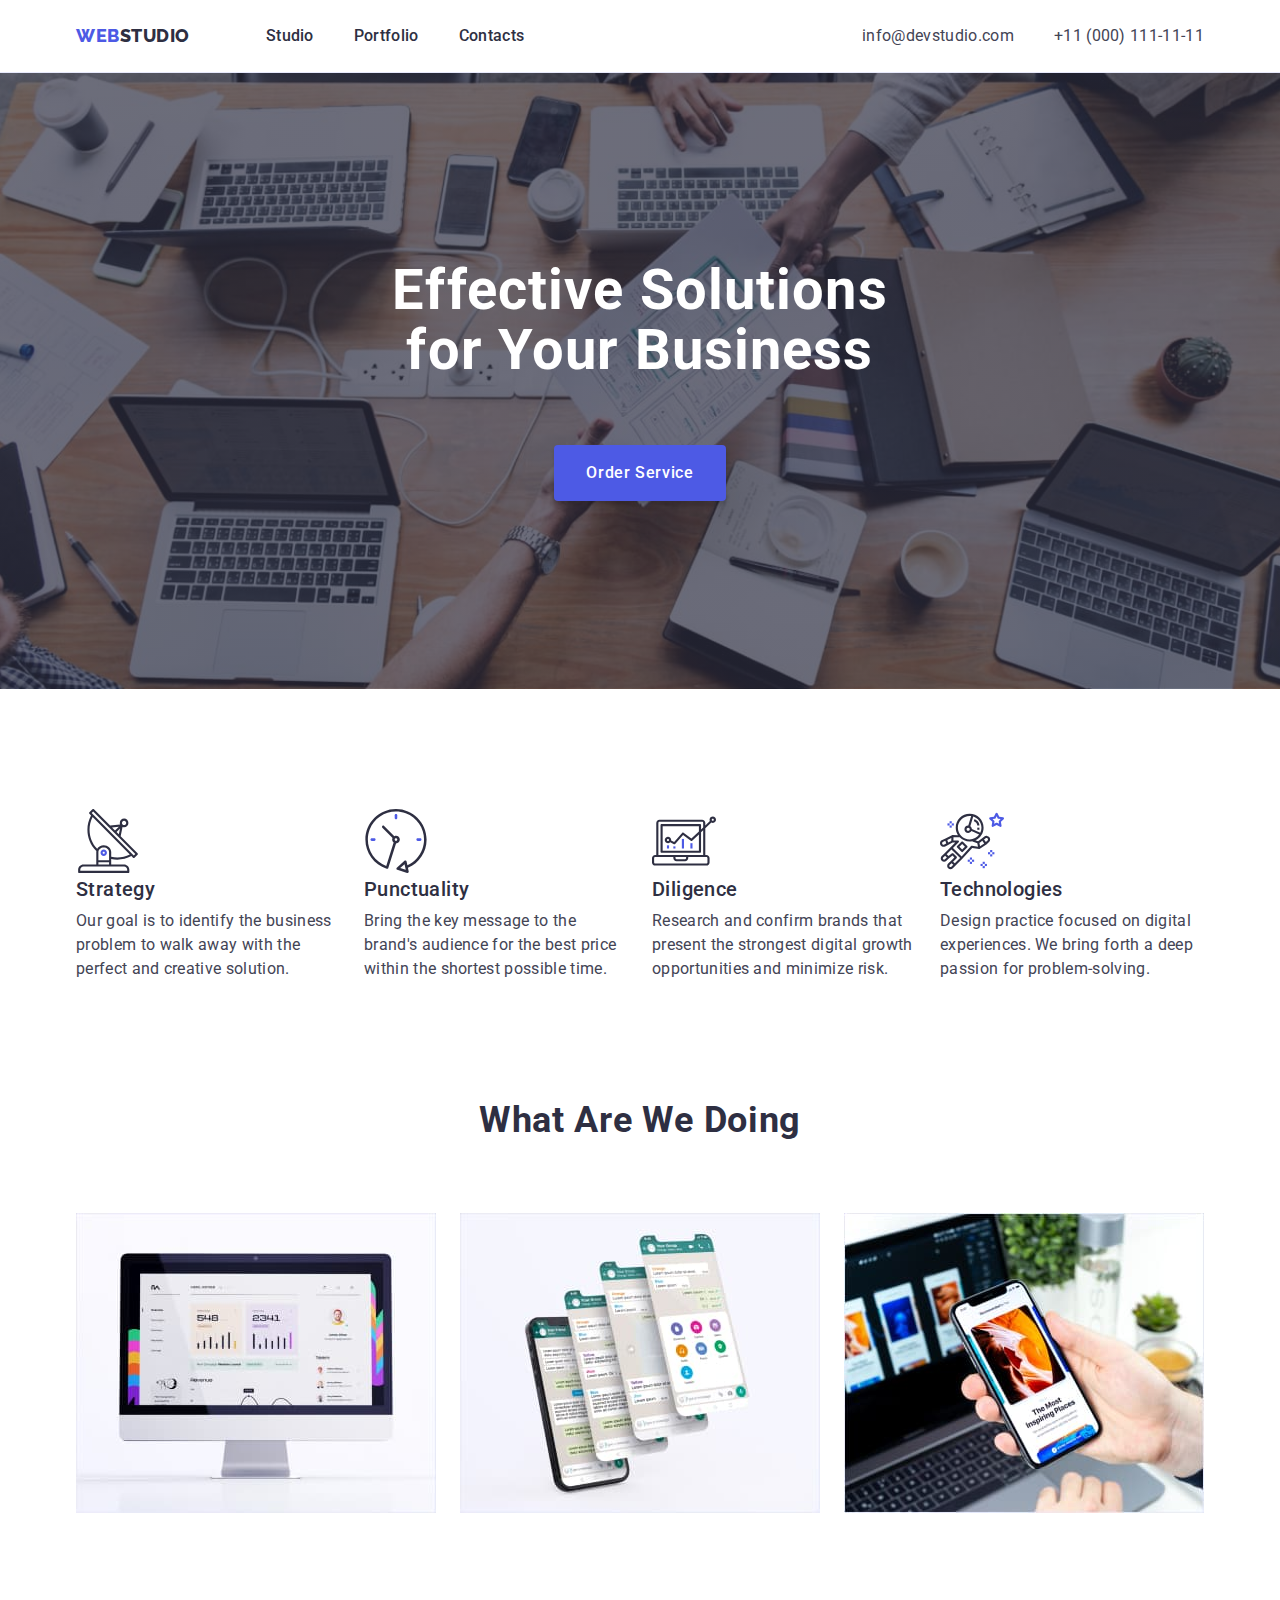
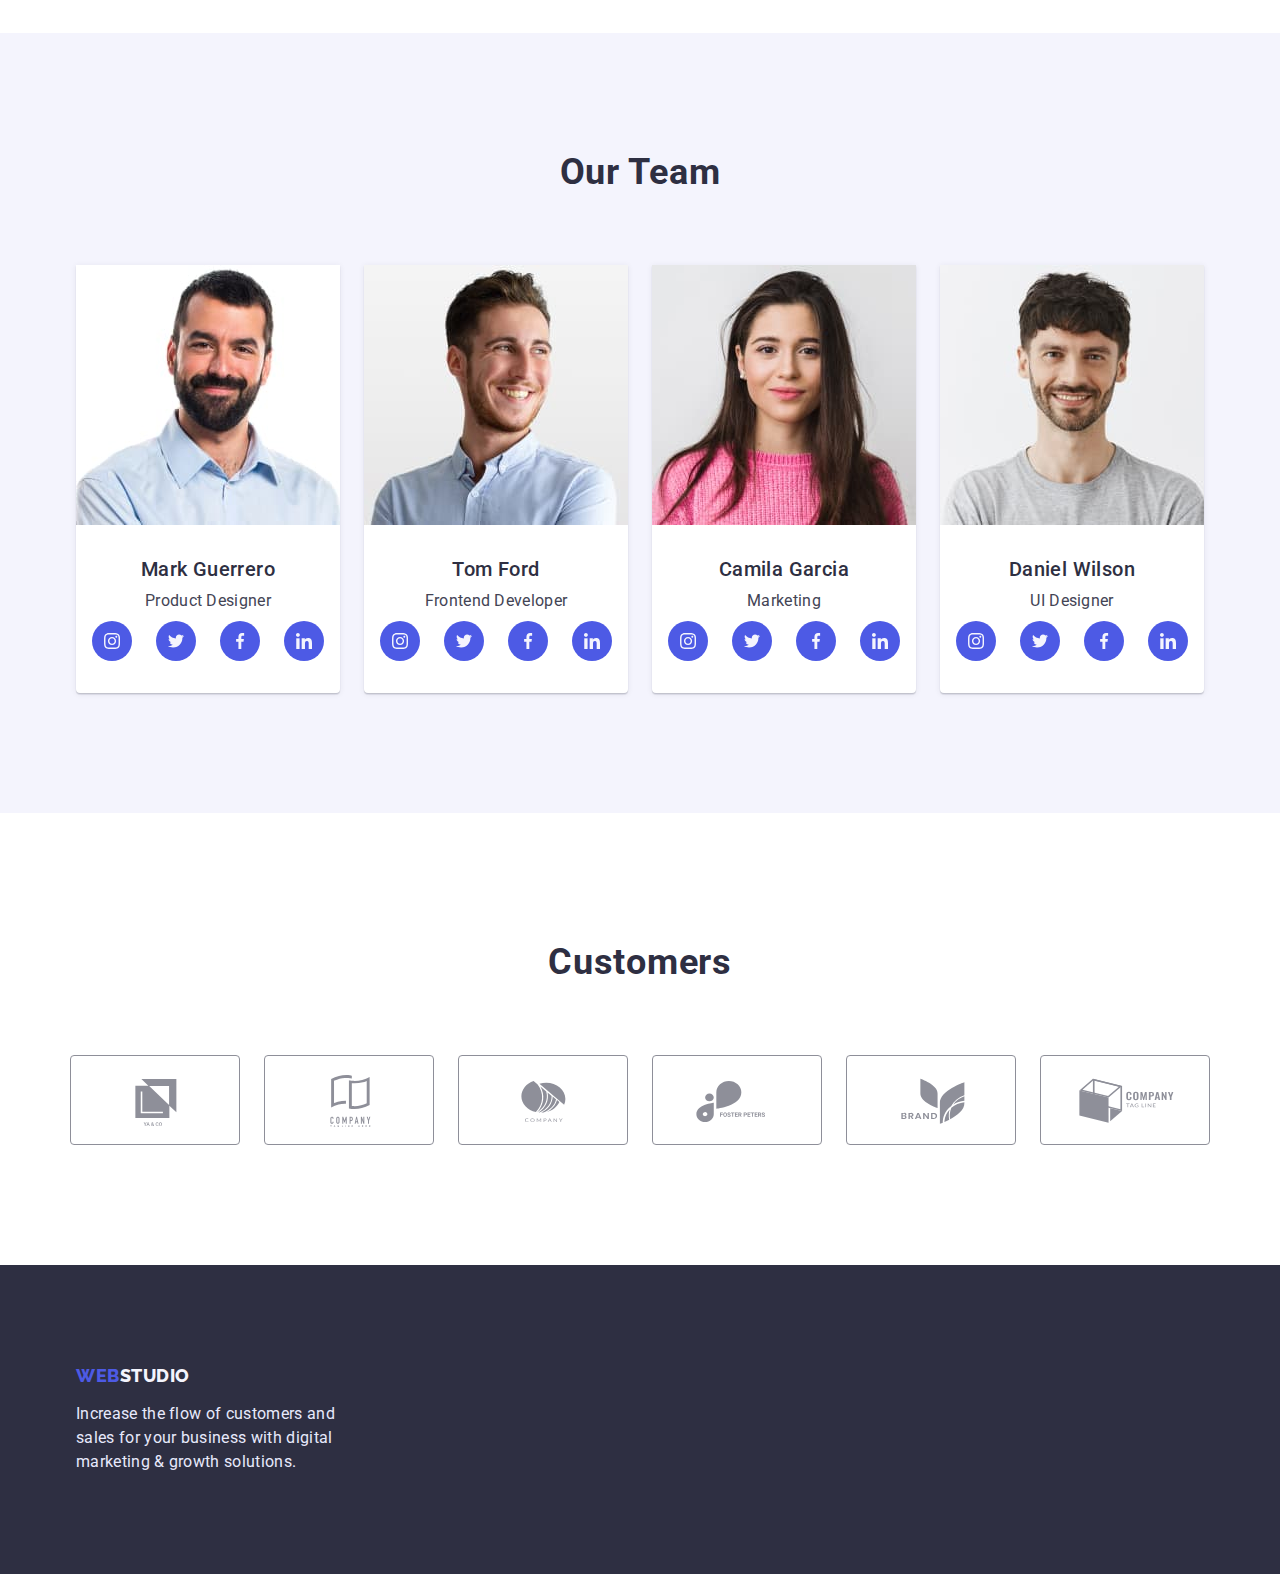
==== commit 31350277: "update styly.css, index.html" ====
--- a/index.html
+++ b/index.html
@@ -184,7 +184,7 @@
                   <li class="social-list-item">
                     <a href="" class="social-list-link">
                       <svg class="social-list-icon" width="16" height="16">
-                        <use href="./images/sprite.svg#instagram"></use>
+                        <use href="./images/symbol-defs.svg#instagram"></use>
                       </svg>
                     </a>
                   </li>
@@ -297,42 +297,42 @@
             <li class="logo-list-item">
               <a href="" class="logo-list-link">
                 <svg class="logo-list-icon" width="104" height="56">
-                  <use href="./images/sprite.svg#Logo"></use>
-                </svg>
-              </a>
-            </li>
-            <li class="logo-list-item">
-              <a href="" class="logo-list-link">
-                <svg class="logo-list-icon" width="104" height="56">
-                  <use href="./images/sprite.svg#Logo-1"></use>
-                </svg>
-              </a>
-            </li>
-            <li class="logo-list-item">
-              <a href="" class="logo-list-link">
-                <svg class="logo-list-icon" width="104" height="56">
-                  <use href="./images/sprite.svg#Logo-2"></use>
-                </svg>
-              </a>
-            </li>
-            <li class="logo-list-item">
-              <a href="" class="logo-list-link">
-                <svg class="logo-list-icon" width="104" height="56">
-                  <use href="./images/sprite.svg#Logo-3"></use>
-                </svg>
-              </a>
-            </li>
-            <li class="logo-list-item">
-              <a href="" class="logo-list-link">
-                <svg class="logo-list-icon" width="104" height="56">
-                  <use href="./images/sprite.svg#Logo-4"></use>
-                </svg>
-              </a>
-            </li>
-            <li class="logo-list-item">
-              <a href="" class="logo-list-link">
-                <svg class="logo-list-icon" width="104" height="56">
-                  <use href="./images/sprite.svg#Logo-5"></use>
+                  <use href="./images/sprite.svg#logo"></use>
+                </svg>
+              </a>
+            </li>
+            <li class="logo-list-item">
+              <a href="" class="logo-list-link">
+                <svg class="logo-list-icon" width="104" height="56">
+                  <use href="./images/sprite.svg#logo-1"></use>
+                </svg>
+              </a>
+            </li>
+            <li class="logo-list-item">
+              <a href="" class="logo-list-link">
+                <svg class="logo-list-icon" width="104" height="56">
+                  <use href="./images/sprite.svg#logo-2"></use>
+                </svg>
+              </a>
+            </li>
+            <li class="logo-list-item">
+              <a href="" class="logo-list-link">
+                <svg class="logo-list-icon" width="104" height="56">
+                  <use href="./images/sprite.svg#logo-3"></use>
+                </svg>
+              </a>
+            </li>
+            <li class="logo-list-item">
+              <a href="" class="logo-list-link">
+                <svg class="logo-list-icon" width="104" height="56">
+                  <use href="./images/sprite.svg#logo-4"></use>
+                </svg>
+              </a>
+            </li>
+            <li class="logo-list-item">
+              <a href="" class="logo-list-link">
+                <svg class="logo-list-icon" width="104" height="56">
+                  <use href="./images/sprite.svg#logo-5"></use>
                 </svg>
               </a>
             </li>
--- a/css/style.css
+++ b/css/style.css
@@ -353,9 +353,9 @@
   background-color: #4d5ae5;
   border-radius: 50%;
 }
-/* .social-list-icon {
+.social-list-icon {
   fill: #f4f4fd;
-} */
+}
 .social-list-link:hover,
 .social-list-link:focus {
   background-color: #404bbf;
@@ -394,6 +394,10 @@
   width: 168px;
   height: 88px;
 }
+/* .logo-list-icon{
+  fill: #8E8F99;
+} */
+
 .logo-list-link:hover .logo-list-icon,
 .logo-list-link:focus .logo-list-icon {
   fill: #404bbf;
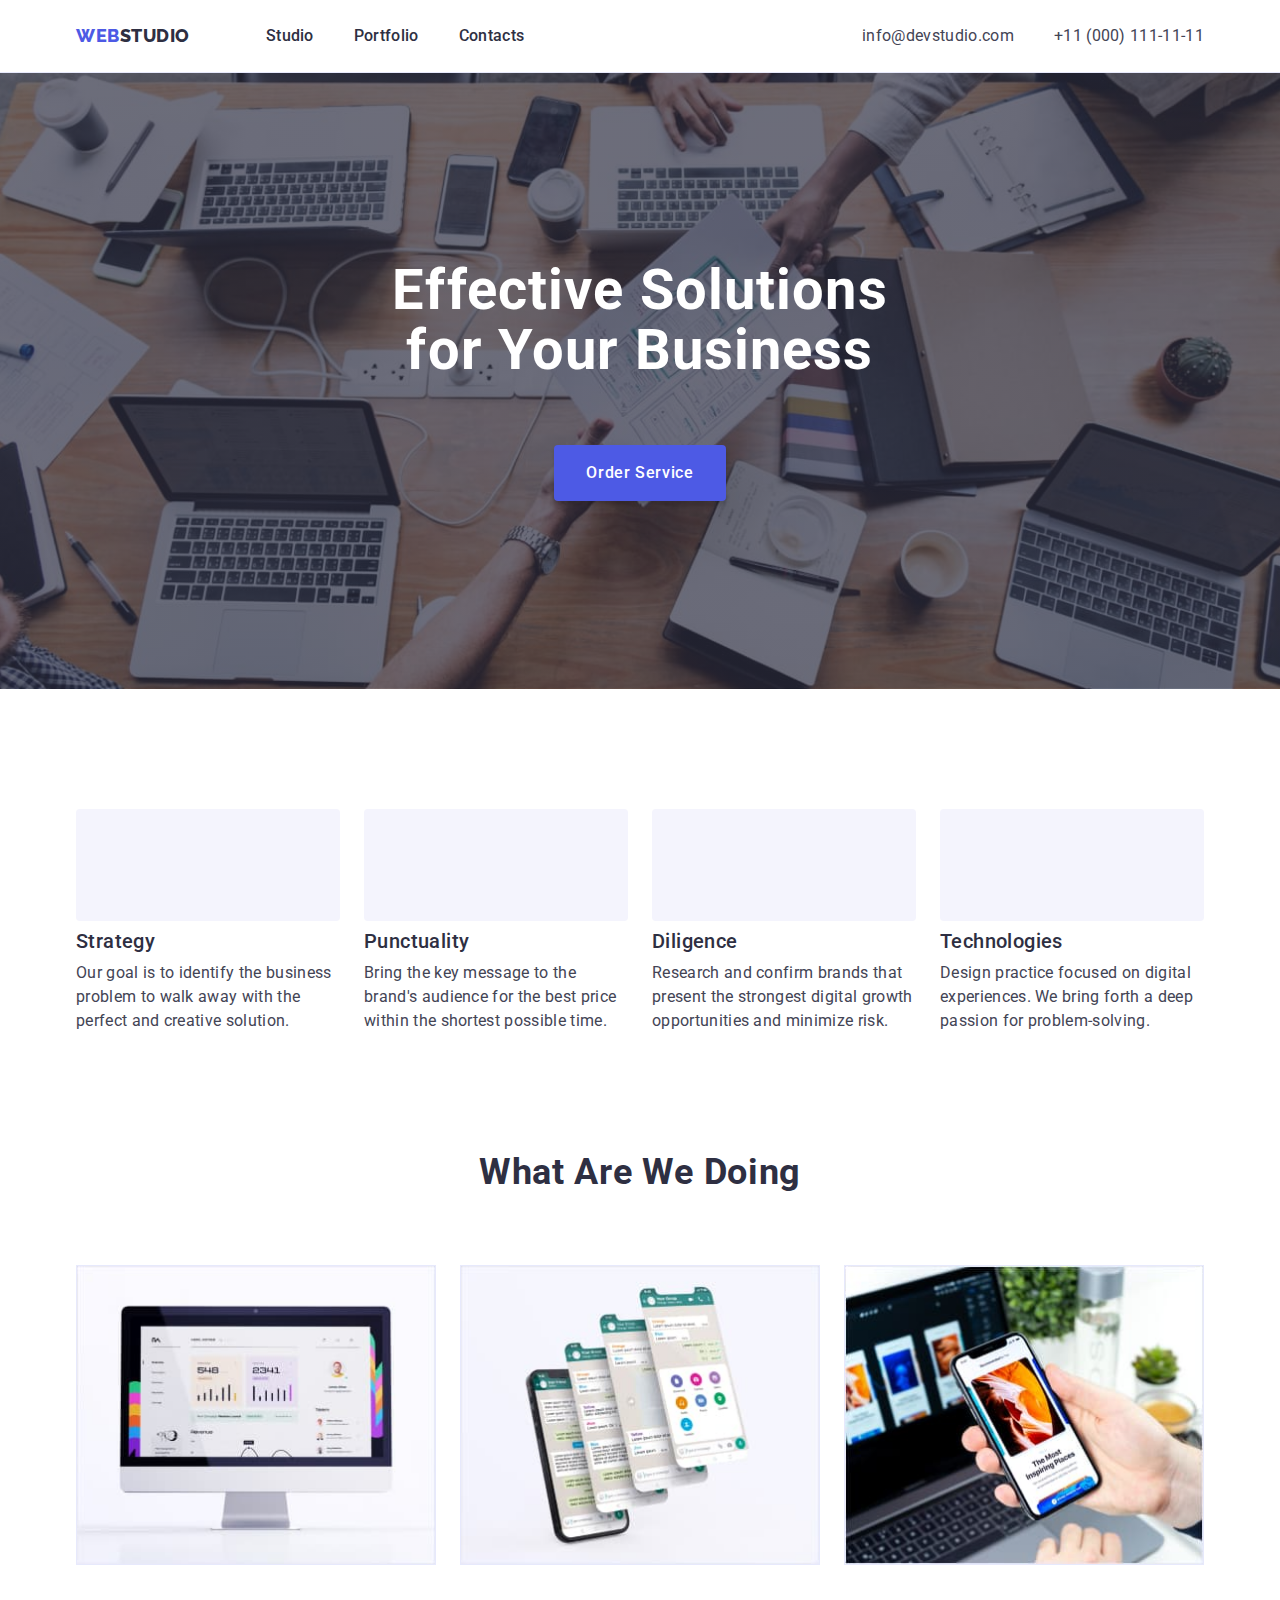
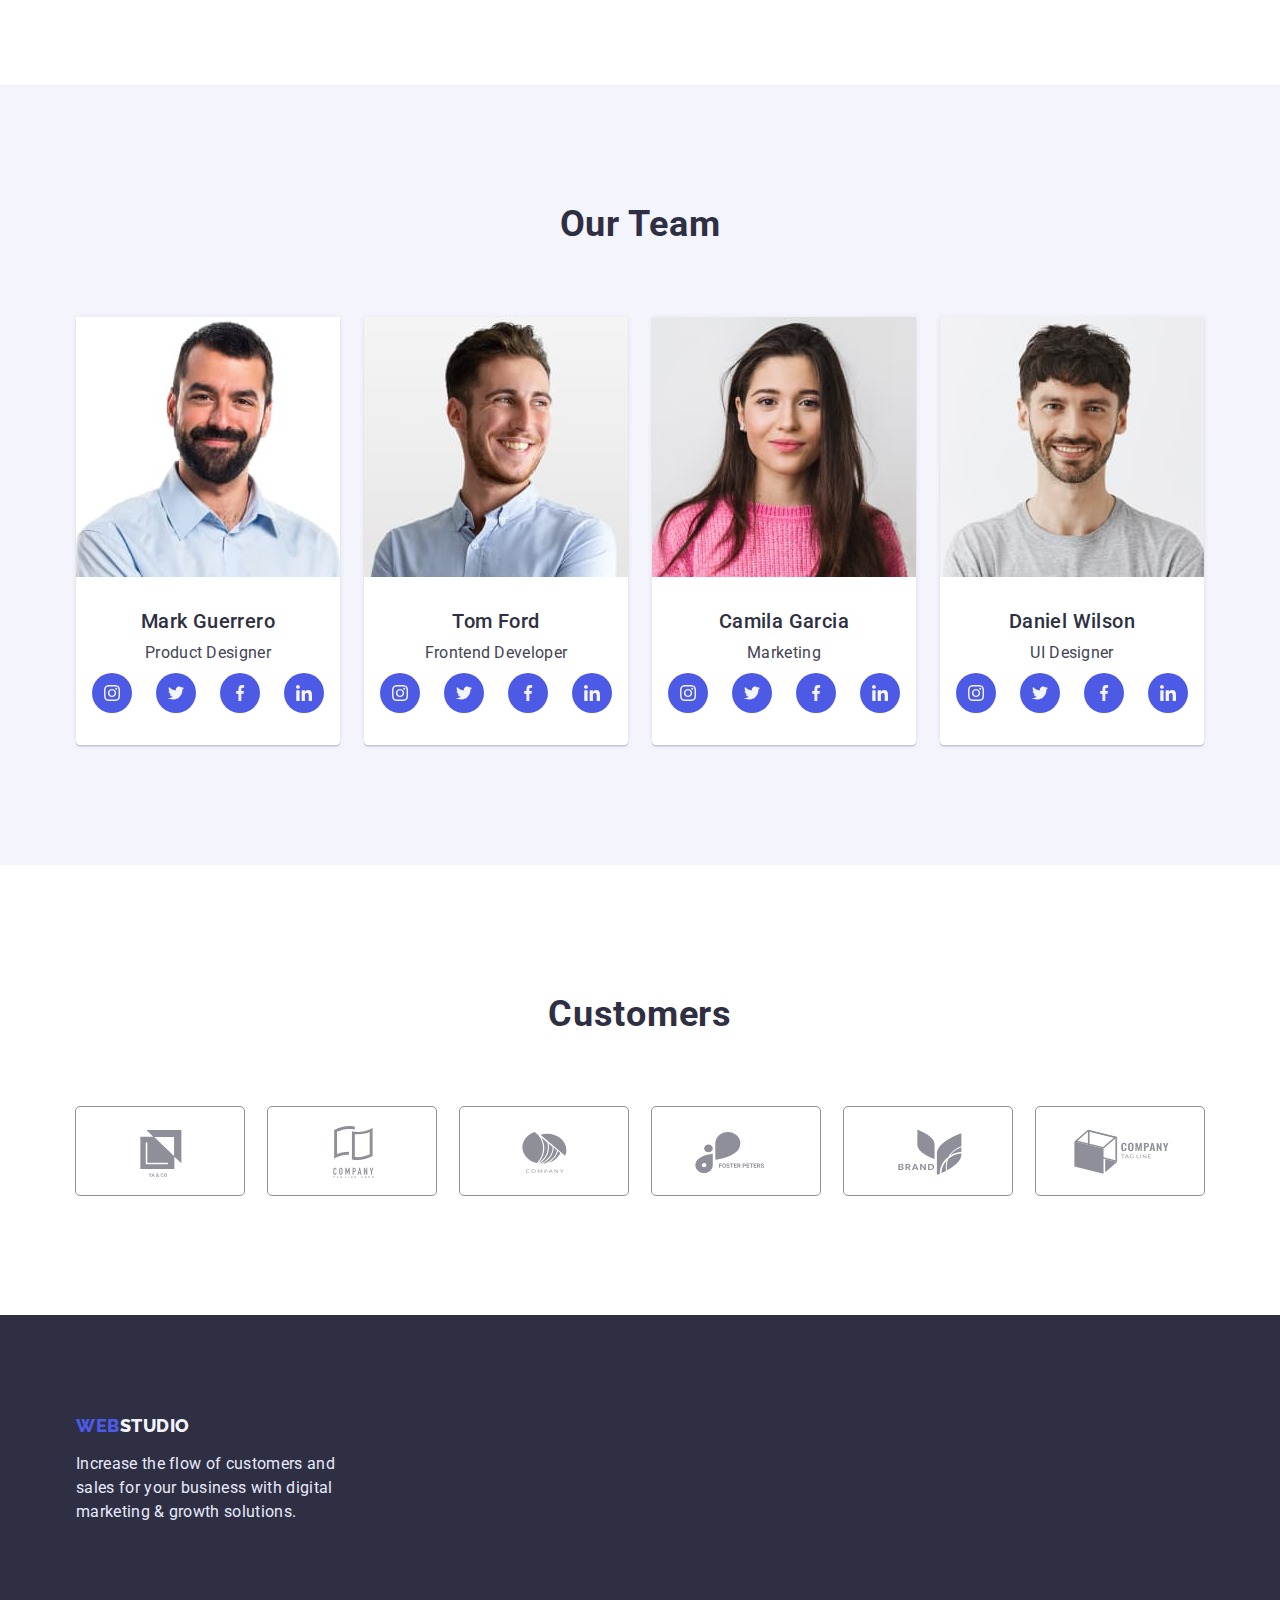
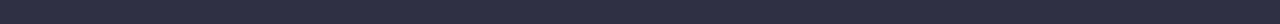
==== commit 8462b024: "update style.css, index.html" ====
--- a/index.html
+++ b/index.html
@@ -65,40 +65,28 @@
         <div class="container">
           <h2 class="visually-hidden">Features</h2>
           <ul class="feature-list list">
-            <li class="list-item">
-              <svg class="icon" width="64" height="64">
-                <use href="./images/sprite.svg#antenna"></use>
-              </svg>
+            <li class="list-item list-item-icon icon-antenna">
               <h3 class="feature-subtitle section-subtitle">Strategy</h3>
               <p class="feature-text section-text">
                 Our goal is to identify the business problem to walk away with
                 the perfect and creative solution.
               </p>
             </li>
-            <li class="list-item icon-clock">
-              <svg class="icon" width="64" height="64">
-                <use href="./images/sprite.svg#clock"></use>
-              </svg>
+            <li class="list-item list-item-icon icon-clock">
               <h3 class="feature-subtitle section-subtitle">Punctuality</h3>
               <p class="feature-text section-text">
                 Bring the key message to the brand's audience for the best price
                 within the shortest possible time.
               </p>
             </li>
-            <li class="list-item icon-diagram">
-              <svg class="icon" width="64" height="64">
-                <use href="./images/sprite.svg#diagram"></use>
-              </svg>
+            <li class="list-item list-item-icon icon-diagram">
               <h3 class="feature-subtitle section-subtitle">Diligence</h3>
               <p class="feature-text section-text">
                 Research and confirm brands that present the strongest digital
                 growth opportunities and minimize risk.
               </p>
             </li>
-            <li class="list-item icon-astronaut">
-              <svg class="icon" width="64" height="64">
-                <use href="./images/sprite.svg#astronaut"></use>
-              </svg>
+            <li class="list-item list-item-icon icon-astronaut">
               <h3 class="feature-subtitle section-subtitle">Technologies</h3>
               <p class="feature-text section-text">
                 Design practice focused on digital experiences. We bring forth a
@@ -184,7 +172,7 @@
                   <li class="social-list-item">
                     <a href="" class="social-list-link">
                       <svg class="social-list-icon" width="16" height="16">
-                        <use href="./images/symbol-defs.svg#instagram"></use>
+                        <use href="./images/sprite.svg#instagram"></use>
                       </svg>
                     </a>
                   </li>
--- a/css/style.css
+++ b/css/style.css
@@ -280,8 +280,15 @@
 .image-item {
   width: calc((100% - 48px) / 3);
   padding: 0;
-}
-
+  border: 0.5px solid #f4f4fd;
+  box-shadow: 0px 1px 6px rgba(46, 47, 66, 0.08);
+}
+.image-item:hover,
+.image-item:focus {
+  border: 0.5px solid #f4f4fd;
+  box-shadow: 0px 1px 6px rgba(46, 47, 66, 0.08),
+    0px 1px 1px rgba(46, 47, 66, 0.16), 0px 2px 1px rgba(46, 47, 66, 0.08);
+}
 .img {
   padding: 32px 16px;
   border-right: 1px solid #e7e9fc;
@@ -298,18 +305,21 @@
 .list .list-item {
   text-align: left;
 }
-.antenna-icon::before {
+.list-item-icon::before {
   display: block;
   content: "";
   margin-bottom: 8px;
   height: 112px;
-
-  background-size: auto;
+  background-image: url(../images/sprite.svg#astronaut);
+  background-size: contain;
   background-repeat: no-repeat;
   background-position: center;
   background-color: #f4f4fd;
   border-radius: 4px;
 }
+.feature-icon .icon-antenna::before {
+  background-image: url(../images/sprite.svg#antenna);
+}
 
 /* section3 */
 .about {
@@ -321,6 +331,7 @@
 }
 .list-about-item {
   min-width: 360px;
+  border: 1px solid #e7e9fc;
 }
 
 /* section4 */
@@ -384,7 +395,7 @@
   gap: 24px;
 }
 .logo-list-item {
-  border: 1px solid #8e8f99;
+  outline: 1px solid #8e8f99;
   border-radius: 4px;
 }
 .logo-list-link {
@@ -394,9 +405,9 @@
   width: 168px;
   height: 88px;
 }
-/* .logo-list-icon{
-  fill: #8E8F99;
-} */
+.logo-list-icon {
+  fill: #8e8f99;
+}
 
 .logo-list-link:hover .logo-list-icon,
 .logo-list-link:focus .logo-list-icon {
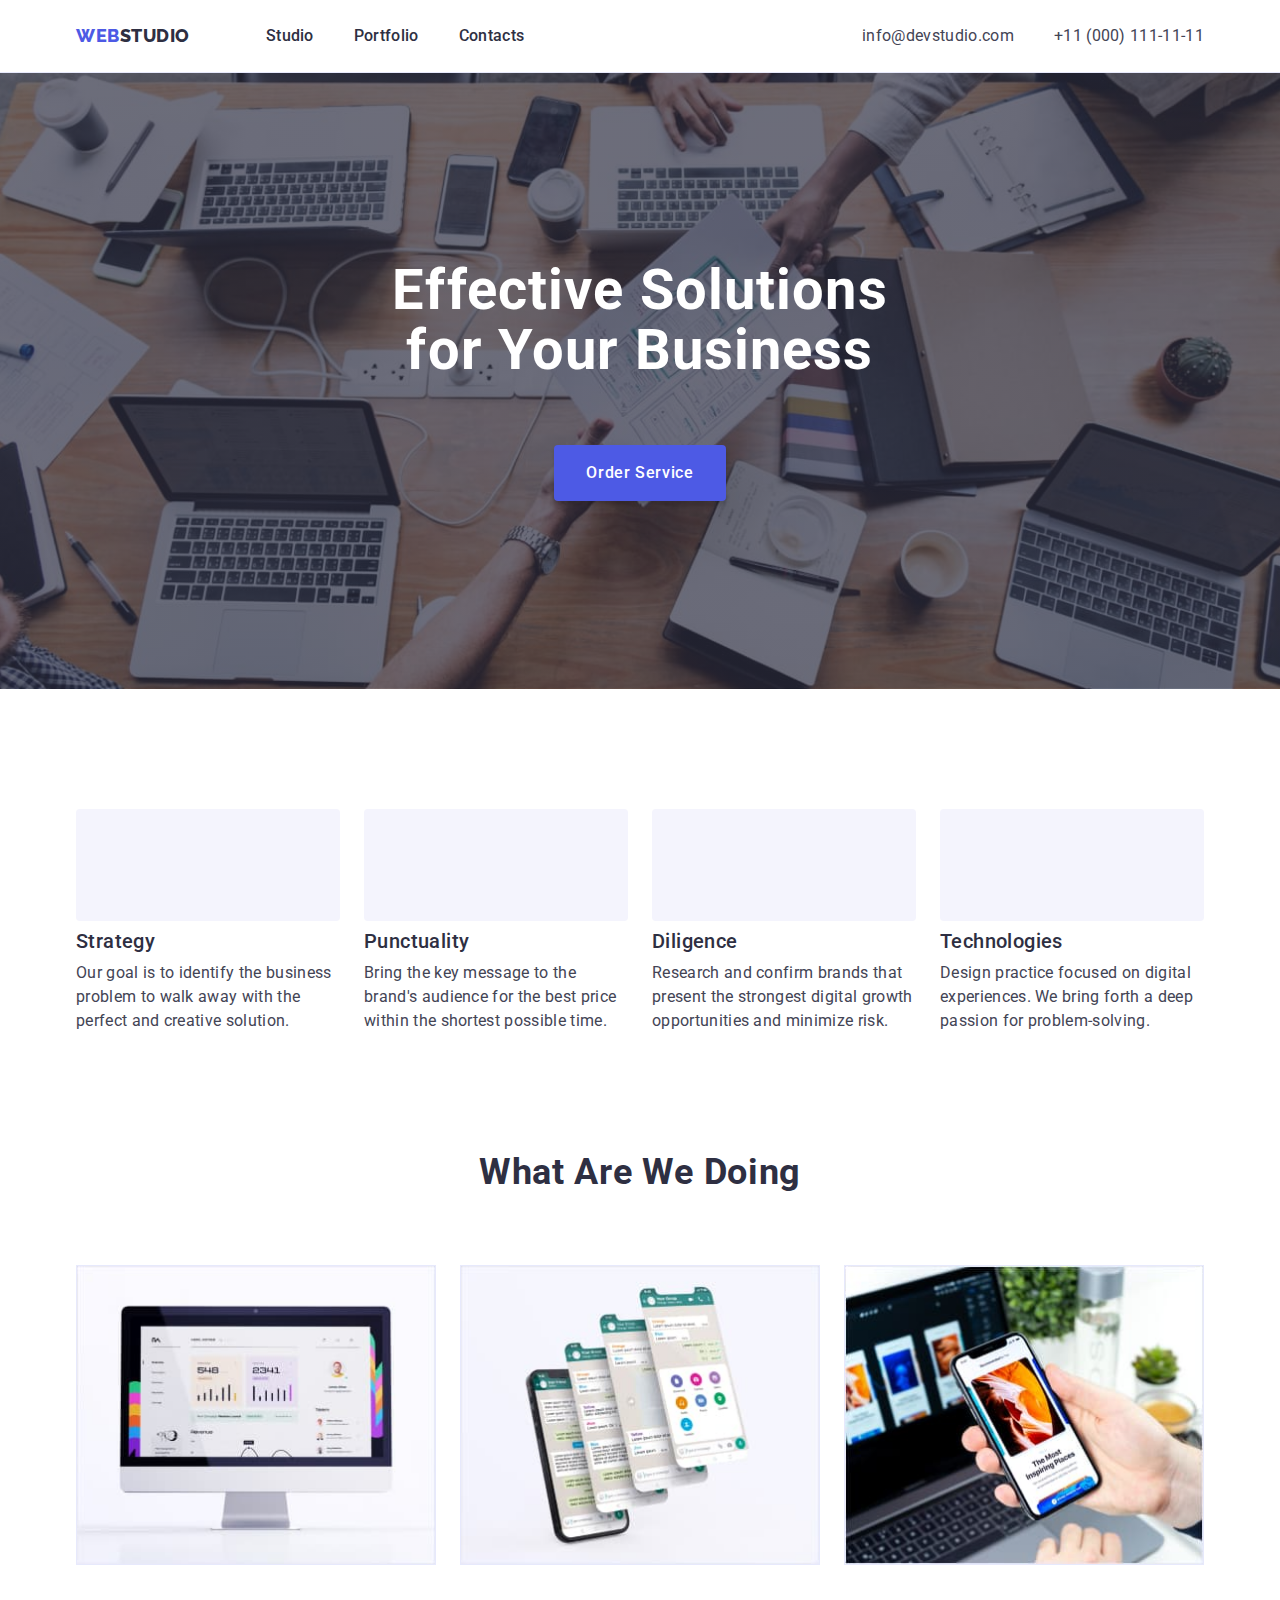
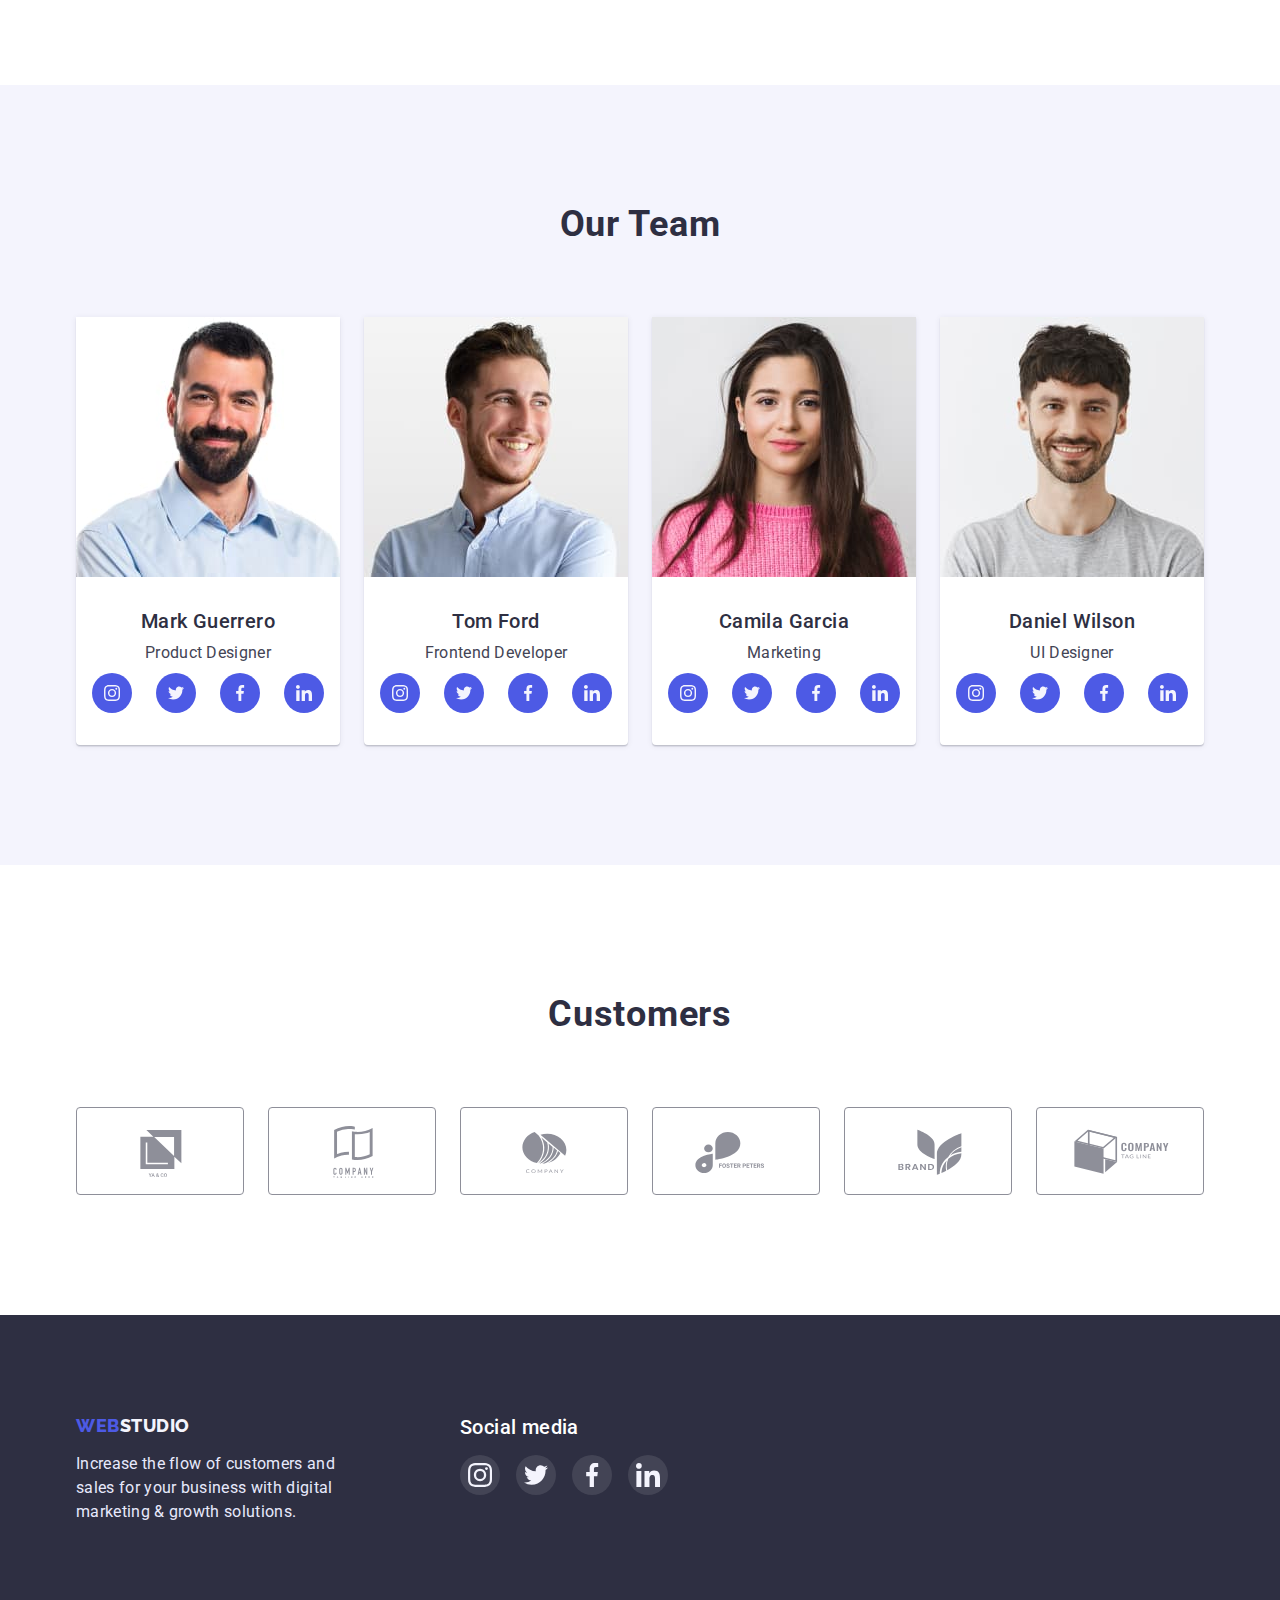
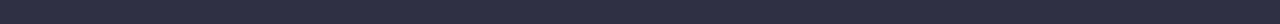
==== commit ca1b8a00: "update style.css, index.html, portfolio.html" ====
--- a/index.html
+++ b/index.html
@@ -135,28 +135,28 @@
                   <li class="social-list-item">
                     <a href="" class="social-list-link">
                       <svg class="social-list-icon" width="16" height="16">
-                        <use href="./images/sprite.svg#instagram"></use>
-                      </svg>
-                    </a>
-                  </li>
-                  <li class="social-list-item">
-                    <a href="" class="social-list-link">
-                      <svg class="social-list-icon" width="16" height="16">
-                        <use href="./images/sprite.svg#twitter"></use>
-                      </svg>
-                    </a>
-                  </li>
-                  <li class="social-list-item">
-                    <a href="" class="social-list-link">
-                      <svg class="social-list-icon" width="16" height="16">
-                        <use href="./images/sprite.svg#facebook"></use>
-                      </svg>
-                    </a>
-                  </li>
-                  <li class="social-list-item">
-                    <a href="" class="social-list-link">
-                      <svg class="social-list-icon" width="16" height="16">
-                        <use href="./images/sprite.svg#linkedin"></use>
+                        <use href="./images/icons.svg#instagram"></use>
+                      </svg>
+                    </a>
+                  </li>
+                  <li class="social-list-item">
+                    <a href="" class="social-list-link">
+                      <svg class="social-list-icon" width="16" height="16">
+                        <use href="./images/icons.svg#twitter"></use>
+                      </svg>
+                    </a>
+                  </li>
+                  <li class="social-list-item">
+                    <a href="" class="social-list-link">
+                      <svg class="social-list-icon" width="16" height="16">
+                        <use href="./images/icons.svg#facebook"></use>
+                      </svg>
+                    </a>
+                  </li>
+                  <li class="social-list-item">
+                    <a href="" class="social-list-link">
+                      <svg class="social-list-icon" width="16" height="16">
+                        <use href="./images/icons.svg#linkedin"></use>
                       </svg>
                     </a>
                   </li>
@@ -172,28 +172,28 @@
                   <li class="social-list-item">
                     <a href="" class="social-list-link">
                       <svg class="social-list-icon" width="16" height="16">
-                        <use href="./images/sprite.svg#instagram"></use>
-                      </svg>
-                    </a>
-                  </li>
-                  <li class="social-list-item">
-                    <a href="" class="social-list-link">
-                      <svg class="social-list-icon" width="16" height="16">
-                        <use href="./images/sprite.svg#twitter"></use>
-                      </svg>
-                    </a>
-                  </li>
-                  <li class="social-list-item">
-                    <a href="" class="social-list-link">
-                      <svg class="social-list-icon" width="16" height="16">
-                        <use href="./images/sprite.svg#facebook"></use>
-                      </svg>
-                    </a>
-                  </li>
-                  <li class="social-list-item">
-                    <a href="" class="social-list-link">
-                      <svg class="social-list-icon" width="16" height="16">
-                        <use href="./images/sprite.svg#linkedin"></use>
+                        <use href="./images/icons.svg#instagram"></use>
+                      </svg>
+                    </a>
+                  </li>
+                  <li class="social-list-item">
+                    <a href="" class="social-list-link">
+                      <svg class="social-list-icon" width="16" height="16">
+                        <use href="./images/icons.svg#twitter"></use>
+                      </svg>
+                    </a>
+                  </li>
+                  <li class="social-list-item">
+                    <a href="" class="social-list-link">
+                      <svg class="social-list-icon" width="16" height="16">
+                        <use href="./images/icons.svg#facebook"></use>
+                      </svg>
+                    </a>
+                  </li>
+                  <li class="social-list-item">
+                    <a href="" class="social-list-link">
+                      <svg class="social-list-icon" width="16" height="16">
+                        <use href="./images/icons.svg#linkedin"></use>
                       </svg>
                     </a>
                   </li>
@@ -209,28 +209,28 @@
                   <li class="social-list-item">
                     <a href="" class="social-list-link">
                       <svg class="social-list-icon" width="16" height="16">
-                        <use href="./images/sprite.svg#instagram"></use>
-                      </svg>
-                    </a>
-                  </li>
-                  <li class="social-list-item">
-                    <a href="" class="social-list-link">
-                      <svg class="social-list-icon" width="16" height="16">
-                        <use href="./images/sprite.svg#twitter"></use>
-                      </svg>
-                    </a>
-                  </li>
-                  <li class="social-list-item">
-                    <a href="" class="social-list-link">
-                      <svg class="social-list-icon" width="16" height="16">
-                        <use href="./images/sprite.svg#facebook"></use>
-                      </svg>
-                    </a>
-                  </li>
-                  <li class="social-list-item">
-                    <a href="" class="social-list-link">
-                      <svg class="social-list-icon" width="16" height="16">
-                        <use href="./images/sprite.svg#linkedin"></use>
+                        <use href="./images/icons.svg#instagram"></use>
+                      </svg>
+                    </a>
+                  </li>
+                  <li class="social-list-item">
+                    <a href="" class="social-list-link">
+                      <svg class="social-list-icon" width="16" height="16">
+                        <use href="./images/icons.svg#twitter"></use>
+                      </svg>
+                    </a>
+                  </li>
+                  <li class="social-list-item">
+                    <a href="" class="social-list-link">
+                      <svg class="social-list-icon" width="16" height="16">
+                        <use href="./images/icons.svg#facebook"></use>
+                      </svg>
+                    </a>
+                  </li>
+                  <li class="social-list-item">
+                    <a href="" class="social-list-link">
+                      <svg class="social-list-icon" width="16" height="16">
+                        <use href="./images/icons.svg#linkedin"></use>
                       </svg>
                     </a>
                   </li>
@@ -246,28 +246,28 @@
                   <li class="social-list-item">
                     <a href="" class="social-list-link">
                       <svg class="social-list-icon" width="16" height="16">
-                        <use href="./images/sprite.svg#instagram"></use>
-                      </svg>
-                    </a>
-                  </li>
-                  <li class="social-list-item">
-                    <a href="" class="social-list-link">
-                      <svg class="social-list-icon" width="16" height="16">
-                        <use href="./images/sprite.svg#twitter"></use>
-                      </svg>
-                    </a>
-                  </li>
-                  <li class="social-list-item">
-                    <a href="" class="social-list-link">
-                      <svg class="social-list-icon" width="16" height="16">
-                        <use href="./images/sprite.svg#facebook"></use>
-                      </svg>
-                    </a>
-                  </li>
-                  <li class="social-list-item">
-                    <a href="" class="social-list-link">
-                      <svg class="social-list-icon" width="16" height="16">
-                        <use href="./images/sprite.svg#linkedin"></use>
+                        <use href="./images/icons.svg#instagram"></use>
+                      </svg>
+                    </a>
+                  </li>
+                  <li class="social-list-item">
+                    <a href="" class="social-list-link">
+                      <svg class="social-list-icon" width="16" height="16">
+                        <use href="./images/icons.svg#twitter"></use>
+                      </svg>
+                    </a>
+                  </li>
+                  <li class="social-list-item">
+                    <a href="" class="social-list-link">
+                      <svg class="social-list-icon" width="16" height="16">
+                        <use href="./images/icons.svg#facebook"></use>
+                      </svg>
+                    </a>
+                  </li>
+                  <li class="social-list-item">
+                    <a href="" class="social-list-link">
+                      <svg class="social-list-icon" width="16" height="16">
+                        <use href="./images/icons.svg#linkedin"></use>
                       </svg>
                     </a>
                   </li>
@@ -285,42 +285,42 @@
             <li class="logo-list-item">
               <a href="" class="logo-list-link">
                 <svg class="logo-list-icon" width="104" height="56">
-                  <use href="./images/sprite.svg#logo"></use>
-                </svg>
-              </a>
-            </li>
-            <li class="logo-list-item">
-              <a href="" class="logo-list-link">
-                <svg class="logo-list-icon" width="104" height="56">
-                  <use href="./images/sprite.svg#logo-1"></use>
-                </svg>
-              </a>
-            </li>
-            <li class="logo-list-item">
-              <a href="" class="logo-list-link">
-                <svg class="logo-list-icon" width="104" height="56">
-                  <use href="./images/sprite.svg#logo-2"></use>
-                </svg>
-              </a>
-            </li>
-            <li class="logo-list-item">
-              <a href="" class="logo-list-link">
-                <svg class="logo-list-icon" width="104" height="56">
-                  <use href="./images/sprite.svg#logo-3"></use>
-                </svg>
-              </a>
-            </li>
-            <li class="logo-list-item">
-              <a href="" class="logo-list-link">
-                <svg class="logo-list-icon" width="104" height="56">
-                  <use href="./images/sprite.svg#logo-4"></use>
-                </svg>
-              </a>
-            </li>
-            <li class="logo-list-item">
-              <a href="" class="logo-list-link">
-                <svg class="logo-list-icon" width="104" height="56">
-                  <use href="./images/sprite.svg#logo-5"></use>
+                  <use href="./images/icons.svg#logo"></use>
+                </svg>
+              </a>
+            </li>
+            <li class="logo-list-item">
+              <a href="" class="logo-list-link">
+                <svg class="logo-list-icon" width="104" height="56">
+                  <use href="./images/icons.svg#logo-1"></use>
+                </svg>
+              </a>
+            </li>
+            <li class="logo-list-item">
+              <a href="" class="logo-list-link">
+                <svg class="logo-list-icon" width="104" height="56">
+                  <use href="./images/icons.svg#logo-2"></use>
+                </svg>
+              </a>
+            </li>
+            <li class="logo-list-item">
+              <a href="" class="logo-list-link">
+                <svg class="logo-list-icon" width="104" height="56">
+                  <use href="./images/icons.svg#logo-3"></use>
+                </svg>
+              </a>
+            </li>
+            <li class="logo-list-item">
+              <a href="" class="logo-list-link">
+                <svg class="logo-list-icon" width="104" height="56">
+                  <use href="./images/icons.svg#logo-4"></use>
+                </svg>
+              </a>
+            </li>
+            <li class="logo-list-item">
+              <a href="" class="logo-list-link">
+                <svg class="logo-list-icon" width="104" height="56">
+                  <use href="./images/icons.svg#logo-5"></use>
                 </svg>
               </a>
             </li>
@@ -330,14 +330,49 @@
     </main>
     <!--Footer-->
     <footer class="footer section">
-      <div class="container">
-        <a class="footer-logo link" href="./index.html">
-          <span>Web</span>Studio</a
-        >
-        <p class="footer-text">
-          Increase the flow of customers and sales for your business with
-          digital marketing & growth solutions.
-        </p>
+      <div class="footer-container container">
+        <div class="footer-asaid">
+          <a class="footer-logo link" href="./index.html">
+            <span>Web</span>Studio</a
+          >
+          <p class="footer-text">
+            Increase the flow of customers and sales for your business with
+            digital marketing & growth solutions.
+          </p>
+        </div>
+        <div class="footer-link">
+          <h3 class="footer-subtitle section-subtitle">Social media</h3>
+          <ul class="footer-social-list list">
+            <li class="footer-social-item">
+              <a class="footer-social-link" href="">
+                <svg class="footer-social-icon" width="24" height="24">
+                  <use href="./images/icons.svg#instagram"></use>
+                </svg>
+              </a>
+            </li>
+            <li class="footer-social-item">
+              <a class="footer-social-link" href="">
+                <svg class="footer-social-icon" width="24" height="24">
+                  <use href="./images/icons.svg#twitter"></use>
+                </svg>
+              </a>
+            </li>
+            <li class="footer-social-item">
+              <a class="footer-social-link" href="">
+                <svg class="footer-social-icon" width="24" height="24">
+                  <use href="./images/icons.svg#facebook"></use>
+                </svg>
+              </a>
+            </li>
+            <li class="footer-social-item">
+              <a class="footer-social-link" href="">
+                <svg class="footer-social-icon" width="24" height="24">
+                  <use href="./images/icons.svg#linkedin"></use>
+                </svg>
+              </a>
+            </li>
+          </ul>
+        </div>
       </div>
     </footer>
   </body>
--- a/css/style.css
+++ b/css/style.css
@@ -305,20 +305,20 @@
 .list .list-item {
   text-align: left;
 }
+.icon-antenna::before {
+  background-image: url(../images/icons.svg#antenna);
+}
 .list-item-icon::before {
   display: block;
   content: "";
   margin-bottom: 8px;
   height: 112px;
-  background-image: url(../images/sprite.svg#astronaut);
+  background-image: url("../images/icons.svg#antenna");
   background-size: contain;
   background-repeat: no-repeat;
   background-position: center;
   background-color: #f4f4fd;
   border-radius: 4px;
-}
-.feature-icon .icon-antenna::before {
-  background-image: url(../images/sprite.svg#antenna);
 }
 
 /* section3 */
@@ -394,30 +394,35 @@
   justify-content: center;
   gap: 24px;
 }
-.logo-list-item {
-  outline: 1px solid #8e8f99;
-  border-radius: 4px;
-}
+
 .logo-list-link {
   display: flex;
   justify-content: center;
   align-items: center;
   width: 168px;
   height: 88px;
+  border: 1px solid #8e8f99;
+  border-radius: 4px;
+}
+.logo-list-link:is(:hover, :focus) {
+  border-color: #404bbf;
 }
 .logo-list-icon {
   fill: #8e8f99;
 }
 
-.logo-list-link:hover .logo-list-icon,
-.logo-list-link:focus .logo-list-icon {
+.logo-list-link:is(:hover, :focus) .logo-list-icon {
   fill: #404bbf;
 }
 /* footer */
 .footer {
   padding: 100px 0;
-
   background: var(--second-bcg-color);
+}
+.footer-container {
+  display: flex;
+  flex-wrap: wrap;
+  justify-content: flex-start;
 }
 
 .footer-logo {
@@ -443,3 +448,33 @@
   letter-spacing: 0.02em;
   color: var(--second-text-color);
 }
+/* footer-social */
+.footer-link {
+  margin-left: 120px;
+  max-width: 208px;
+  height: 80px;
+}
+.footer-subtitle {
+  margin-bottom: 16px;
+  color: var(--second-title-color);
+}
+.footer-social-list {
+  display: flex;
+  justify-content: center;
+  gap: 16px;
+}
+.footer-social-link {
+  display: flex;
+  justify-content: center;
+  align-items: center;
+  width: 40px;
+  height: 40px;
+  border-radius: 50%;
+  background: rgba(255, 255, 255, 0.1);
+}
+.footer-social-icon {
+  fill: #f4f4fd;
+}
+.footer-social-link:is(:hover, :focus) {
+  background-color: #31d0aa;
+}
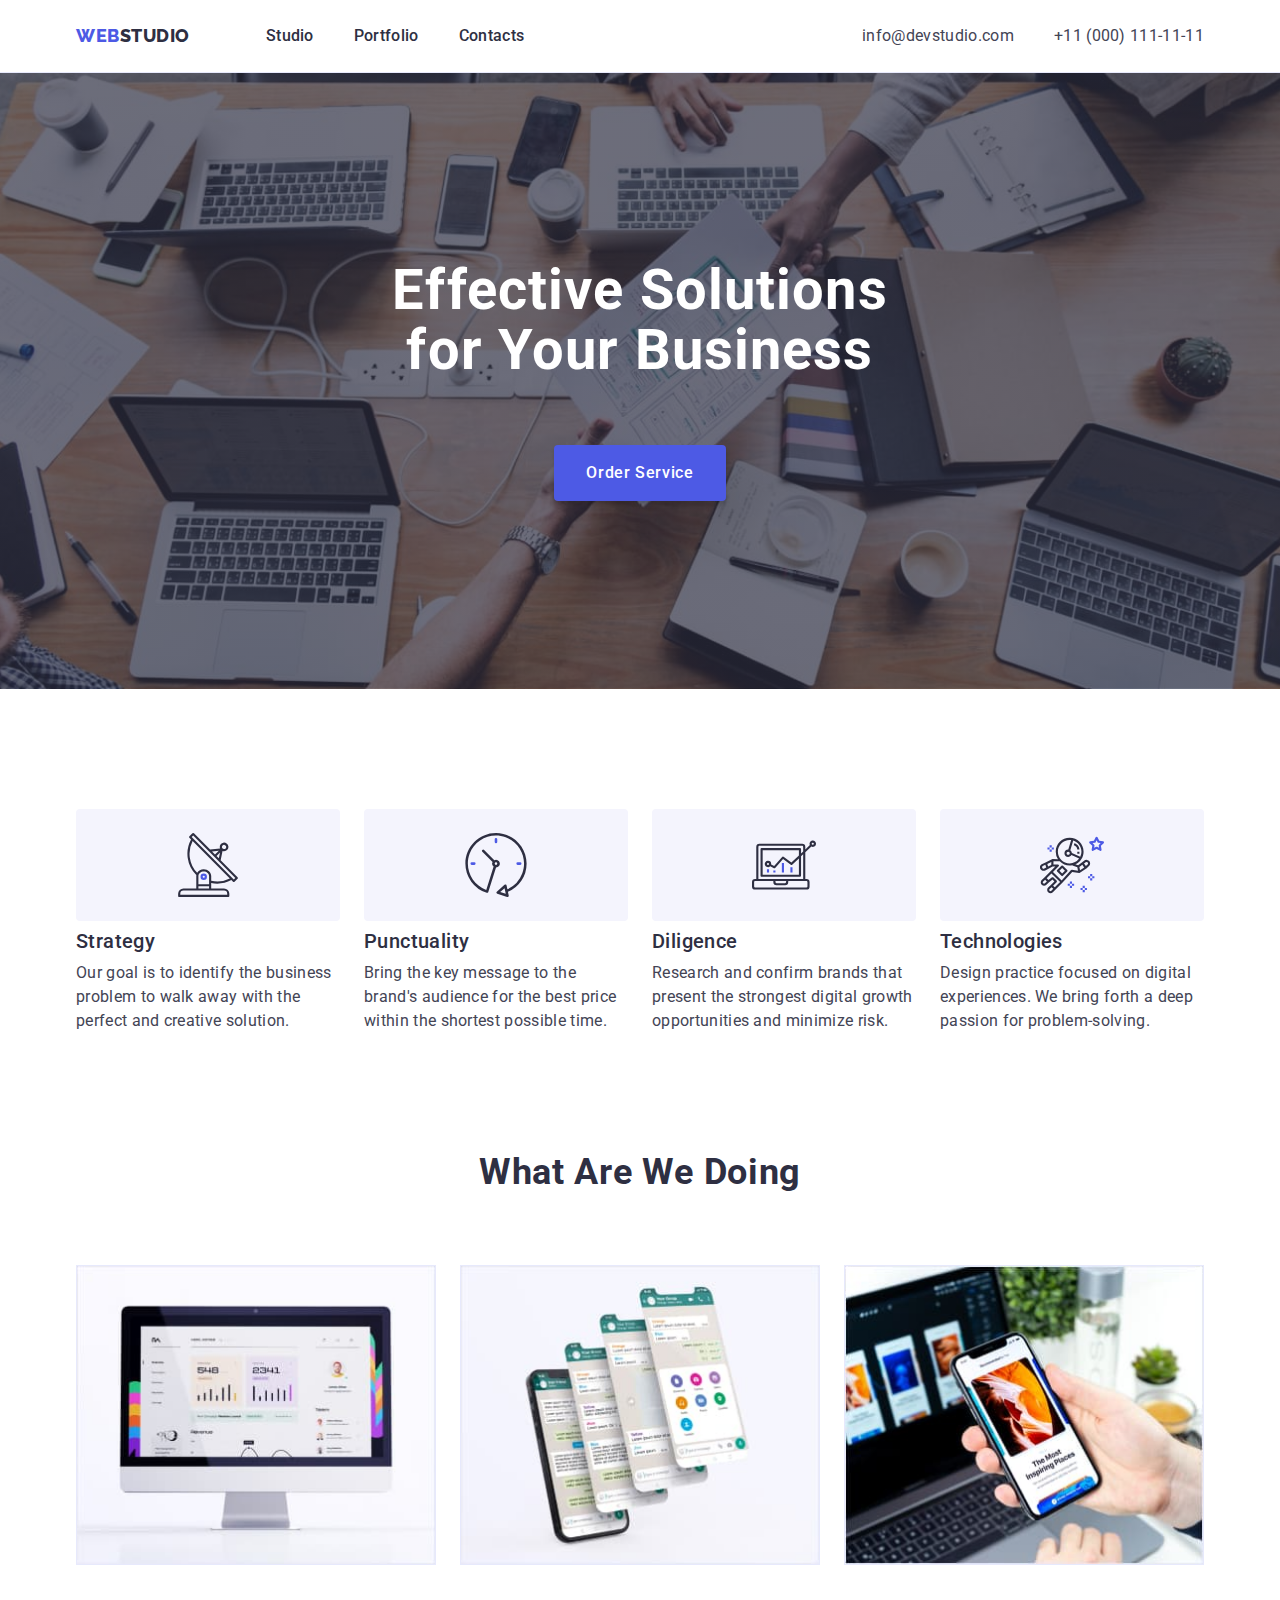
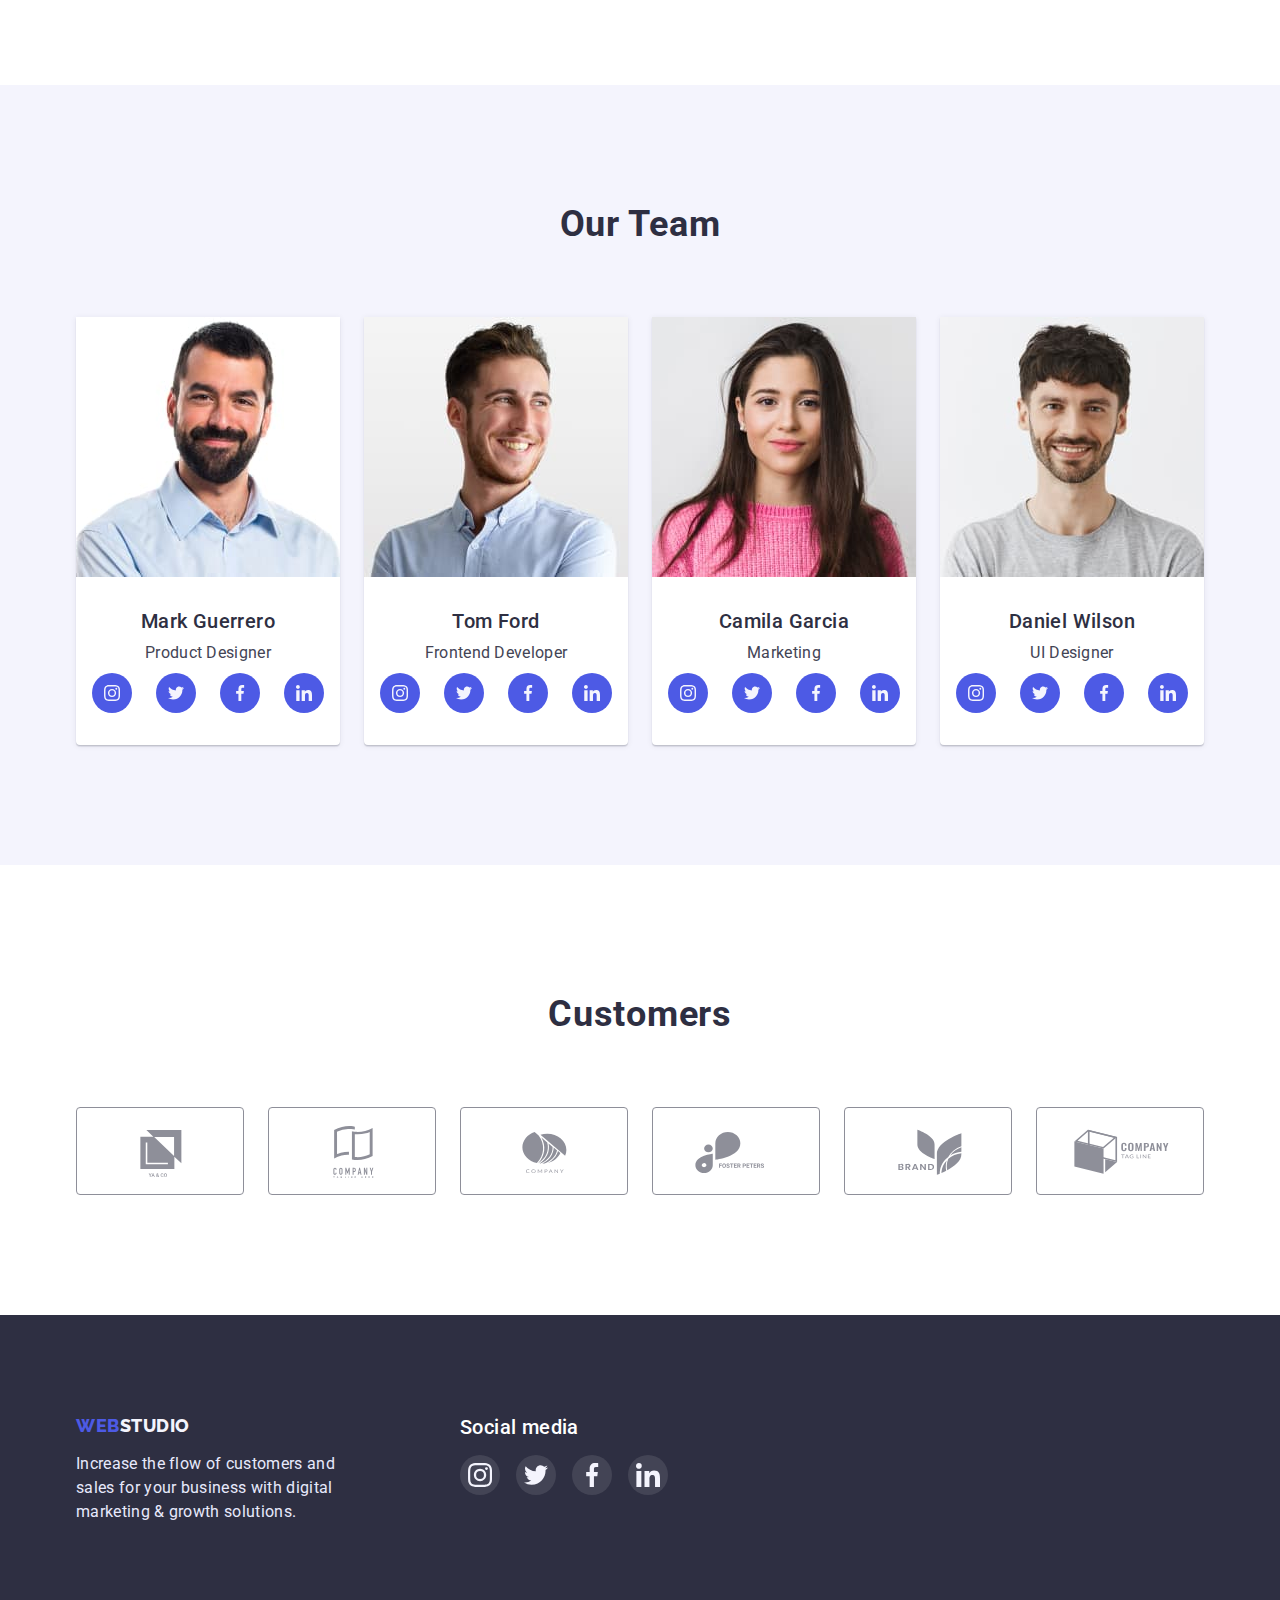
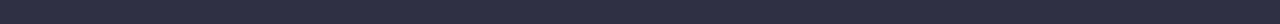
==== commit 0aa5a3d1: "update style.css, index.html, portfolio.html" ====
--- a/index.html
+++ b/index.html
@@ -65,28 +65,48 @@
         <div class="container">
           <h2 class="visually-hidden">Features</h2>
           <ul class="feature-list list">
-            <li class="list-item list-item-icon icon-antenna">
+            <li class="list-item">
+              <div class="icon">
+                <svg width="64" height="64">
+                  <use href="./images/icons.svg#antenna"></use>
+                </svg>
+              </div>
               <h3 class="feature-subtitle section-subtitle">Strategy</h3>
               <p class="feature-text section-text">
                 Our goal is to identify the business problem to walk away with
                 the perfect and creative solution.
               </p>
             </li>
-            <li class="list-item list-item-icon icon-clock">
+            <li class="list-item">
+              <div class="icon">
+                <svg width="64" height="64">
+                  <use href="./images/icons.svg#clock"></use>
+                </svg>
+              </div>
               <h3 class="feature-subtitle section-subtitle">Punctuality</h3>
               <p class="feature-text section-text">
                 Bring the key message to the brand's audience for the best price
                 within the shortest possible time.
               </p>
             </li>
-            <li class="list-item list-item-icon icon-diagram">
+            <li class="list-item">
+              <div class="icon">
+                <svg width="64" height="64">
+                  <use href="./images/icons.svg#diagram"></use>
+                </svg>
+              </div>
               <h3 class="feature-subtitle section-subtitle">Diligence</h3>
               <p class="feature-text section-text">
                 Research and confirm brands that present the strongest digital
                 growth opportunities and minimize risk.
               </p>
             </li>
-            <li class="list-item list-item-icon icon-astronaut">
+            <li class="list-item">
+              <div class="icon">
+                <svg width="64" height="64">
+                  <use href="./images/icons.svg#astronaut"></use>
+                </svg>
+              </div>
               <h3 class="feature-subtitle section-subtitle">Technologies</h3>
               <p class="feature-text section-text">
                 Design practice focused on digital experiences. We bring forth a
@@ -133,28 +153,28 @@
                 <p class="team-text section-text">Product Designer</p>
                 <ul class="social-list list">
                   <li class="social-list-item">
-                    <a href="" class="social-list-link">
+                    <a class="social-list-link" href="">
                       <svg class="social-list-icon" width="16" height="16">
                         <use href="./images/icons.svg#instagram"></use>
                       </svg>
                     </a>
                   </li>
                   <li class="social-list-item">
-                    <a href="" class="social-list-link">
+                    <a class="social-list-link" href="">
                       <svg class="social-list-icon" width="16" height="16">
                         <use href="./images/icons.svg#twitter"></use>
                       </svg>
                     </a>
                   </li>
                   <li class="social-list-item">
-                    <a href="" class="social-list-link">
+                    <a class="social-list-link" href="">
                       <svg class="social-list-icon" width="16" height="16">
                         <use href="./images/icons.svg#facebook"></use>
                       </svg>
                     </a>
                   </li>
                   <li class="social-list-item">
-                    <a href="" class="social-list-link">
+                    <a class="social-list-link" href="">
                       <svg class="social-list-icon" width="16" height="16">
                         <use href="./images/icons.svg#linkedin"></use>
                       </svg>
@@ -170,28 +190,28 @@
                 <p class="team-text section-text">Frontend Developer</p>
                 <ul class="social-list list">
                   <li class="social-list-item">
-                    <a href="" class="social-list-link">
+                    <a class="social-list-link" href="">
                       <svg class="social-list-icon" width="16" height="16">
                         <use href="./images/icons.svg#instagram"></use>
                       </svg>
                     </a>
                   </li>
                   <li class="social-list-item">
-                    <a href="" class="social-list-link">
+                    <a class="social-list-link" href="">
                       <svg class="social-list-icon" width="16" height="16">
                         <use href="./images/icons.svg#twitter"></use>
                       </svg>
                     </a>
                   </li>
                   <li class="social-list-item">
-                    <a href="" class="social-list-link">
+                    <a class="social-list-link" href="">
                       <svg class="social-list-icon" width="16" height="16">
                         <use href="./images/icons.svg#facebook"></use>
                       </svg>
                     </a>
                   </li>
                   <li class="social-list-item">
-                    <a href="" class="social-list-link">
+                    <a class="social-list-link" href="">
                       <svg class="social-list-icon" width="16" height="16">
                         <use href="./images/icons.svg#linkedin"></use>
                       </svg>
@@ -207,28 +227,28 @@
                 <p class="team-text section-text">Marketing</p>
                 <ul class="social-list list">
                   <li class="social-list-item">
-                    <a href="" class="social-list-link">
+                    <a class="social-list-link" href="">
                       <svg class="social-list-icon" width="16" height="16">
                         <use href="./images/icons.svg#instagram"></use>
                       </svg>
                     </a>
                   </li>
                   <li class="social-list-item">
-                    <a href="" class="social-list-link">
+                    <a class="social-list-link" href="">
                       <svg class="social-list-icon" width="16" height="16">
                         <use href="./images/icons.svg#twitter"></use>
                       </svg>
                     </a>
                   </li>
                   <li class="social-list-item">
-                    <a href="" class="social-list-link">
+                    <a class="social-list-link" href="">
                       <svg class="social-list-icon" width="16" height="16">
                         <use href="./images/icons.svg#facebook"></use>
                       </svg>
                     </a>
                   </li>
                   <li class="social-list-item">
-                    <a href="" class="social-list-link">
+                    <a class="social-list-link" href="">
                       <svg class="social-list-icon" width="16" height="16">
                         <use href="./images/icons.svg#linkedin"></use>
                       </svg>
@@ -244,28 +264,28 @@
                 <p class="team-text section-text">UI Designer</p>
                 <ul class="social-list list">
                   <li class="social-list-item">
-                    <a href="" class="social-list-link">
+                    <a class="social-list-link" href="">
                       <svg class="social-list-icon" width="16" height="16">
                         <use href="./images/icons.svg#instagram"></use>
                       </svg>
                     </a>
                   </li>
                   <li class="social-list-item">
-                    <a href="" class="social-list-link">
+                    <a class="social-list-link" href="">
                       <svg class="social-list-icon" width="16" height="16">
                         <use href="./images/icons.svg#twitter"></use>
                       </svg>
                     </a>
                   </li>
                   <li class="social-list-item">
-                    <a href="" class="social-list-link">
+                    <a class="social-list-link" href="">
                       <svg class="social-list-icon" width="16" height="16">
                         <use href="./images/icons.svg#facebook"></use>
                       </svg>
                     </a>
                   </li>
                   <li class="social-list-item">
-                    <a href="" class="social-list-link">
+                    <a class="social-list-link" href="">
                       <svg class="social-list-icon" width="16" height="16">
                         <use href="./images/icons.svg#linkedin"></use>
                       </svg>
@@ -283,42 +303,42 @@
           <h2 class="section-title">Customers</h2>
           <ul class="logo-list list">
             <li class="logo-list-item">
-              <a href="" class="logo-list-link">
+              <a class="logo-list-link" href="">
                 <svg class="logo-list-icon" width="104" height="56">
                   <use href="./images/icons.svg#logo"></use>
                 </svg>
               </a>
             </li>
             <li class="logo-list-item">
-              <a href="" class="logo-list-link">
+              <a class="logo-list-link" href="">
                 <svg class="logo-list-icon" width="104" height="56">
                   <use href="./images/icons.svg#logo-1"></use>
                 </svg>
               </a>
             </li>
             <li class="logo-list-item">
-              <a href="" class="logo-list-link">
+              <a class="logo-list-link" href="">
                 <svg class="logo-list-icon" width="104" height="56">
                   <use href="./images/icons.svg#logo-2"></use>
                 </svg>
               </a>
             </li>
             <li class="logo-list-item">
-              <a href="" class="logo-list-link">
+              <a class="logo-list-link" href="">
                 <svg class="logo-list-icon" width="104" height="56">
                   <use href="./images/icons.svg#logo-3"></use>
                 </svg>
               </a>
             </li>
             <li class="logo-list-item">
-              <a href="" class="logo-list-link">
+              <a class="logo-list-link" href="">
                 <svg class="logo-list-icon" width="104" height="56">
                   <use href="./images/icons.svg#logo-4"></use>
                 </svg>
               </a>
             </li>
             <li class="logo-list-item">
-              <a href="" class="logo-list-link">
+              <a class="logo-list-link" href="">
                 <svg class="logo-list-icon" width="104" height="56">
                   <use href="./images/icons.svg#logo-5"></use>
                 </svg>
@@ -341,7 +361,7 @@
           </p>
         </div>
         <div class="footer-link">
-          <h3 class="footer-subtitle section-subtitle">Social media</h3>
+          <h2 class="footer-subtitle section-subtitle">Social media</h2>
           <ul class="footer-social-list list">
             <li class="footer-social-item">
               <a class="footer-social-link" href="">
--- a/css/style.css
+++ b/css/style.css
@@ -283,8 +283,13 @@
   border: 0.5px solid #f4f4fd;
   box-shadow: 0px 1px 6px rgba(46, 47, 66, 0.08);
 }
-.image-item:hover,
-.image-item:focus {
+.img-link {
+  display: block;
+  text-decoration: none;
+}
+.img-link:hover,
+.img-link:focus {
+  background-color: #ffffff;
   border: 0.5px solid #f4f4fd;
   box-shadow: 0px 1px 6px rgba(46, 47, 66, 0.08),
     0px 1px 1px rgba(46, 47, 66, 0.16), 0px 2px 1px rgba(46, 47, 66, 0.08);
@@ -303,20 +308,17 @@
 }
 
 .list .list-item {
+  width: 264px;
   text-align: left;
 }
-.icon-antenna::before {
-  background-image: url(../images/icons.svg#antenna);
-}
-.list-item-icon::before {
-  display: block;
-  content: "";
+
+.icon {
+  display: flex;
   margin-bottom: 8px;
   height: 112px;
-  background-image: url("../images/icons.svg#antenna");
-  background-size: contain;
-  background-repeat: no-repeat;
-  background-position: center;
+  width: 100%;
+  justify-content: center;
+  align-items: center;
   background-color: #f4f4fd;
   border-radius: 4px;
 }
@@ -354,12 +356,16 @@
   justify-content: center;
   gap: 24px;
 }
-.social-list-link {
-  display: flex;
-  justify-content: center;
-  align-items: center;
+.social-list-item {
   height: 40px;
   width: 40px;
+}
+.social-list-link {
+  display: flex;
+  justify-content: center;
+  align-items: center;
+  height: 100%;
+  width: 100%;
 
   background-color: #4d5ae5;
   border-radius: 50%;
@@ -394,13 +400,16 @@
   justify-content: center;
   gap: 24px;
 }
-
-.logo-list-link {
-  display: flex;
-  justify-content: center;
-  align-items: center;
+.logo-list-item {
   width: 168px;
   height: 88px;
+}
+.logo-list-link {
+  display: flex;
+  justify-content: center;
+  align-items: center;
+  width: 100%;
+  height: 100%;
   border: 1px solid #8e8f99;
   border-radius: 4px;
 }
@@ -412,7 +421,7 @@
 }
 
 .logo-list-link:is(:hover, :focus) .logo-list-icon {
-  fill: #404bbf;
+  fill: currentColor;
 }
 /* footer */
 .footer {
@@ -461,14 +470,20 @@
 .footer-social-list {
   display: flex;
   justify-content: center;
+  align-items: baseline;
   gap: 16px;
 }
-.footer-social-link {
-  display: flex;
-  justify-content: center;
-  align-items: center;
+.footer-social-item {
   width: 40px;
   height: 40px;
+}
+.footer-social-link {
+  display: flex;
+  width: 100%;
+  height: 100%;
+  justify-content: center;
+  align-items: center;
+
   border-radius: 50%;
   background: rgba(255, 255, 255, 0.1);
 }
